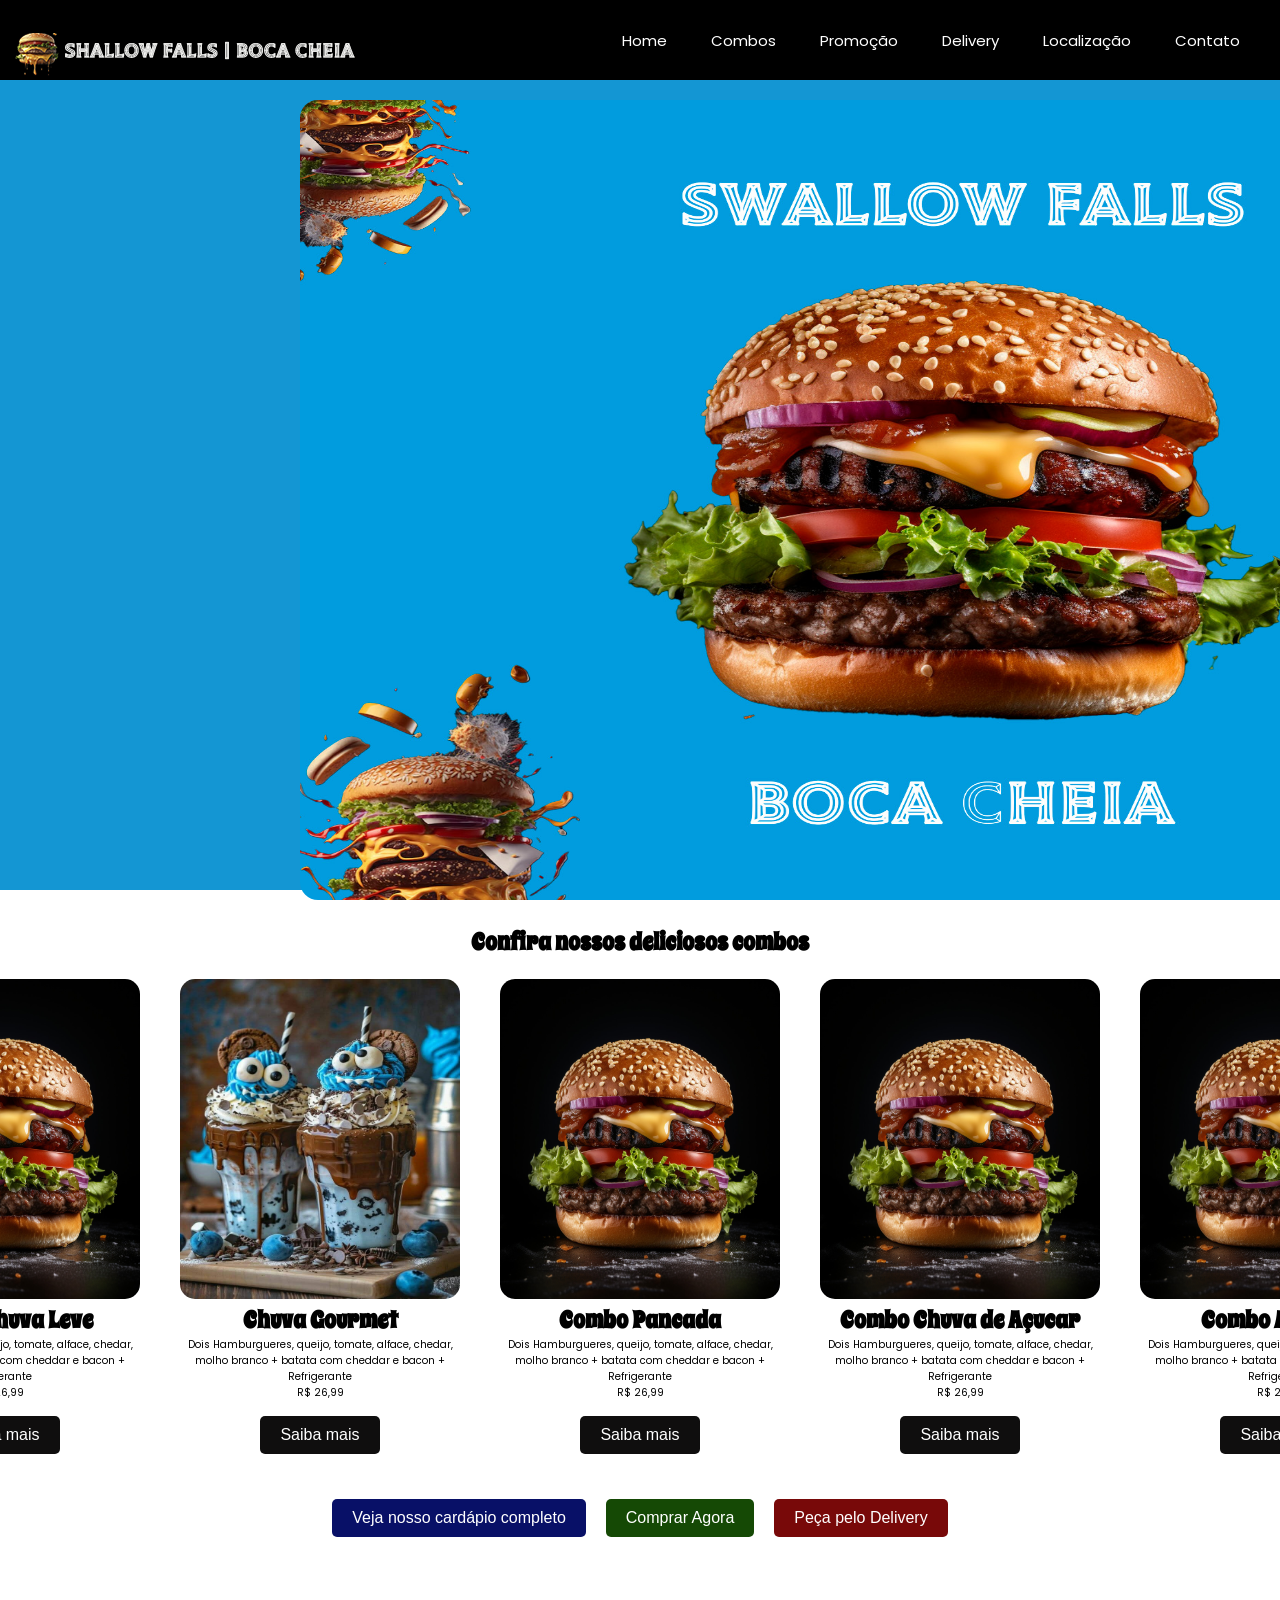
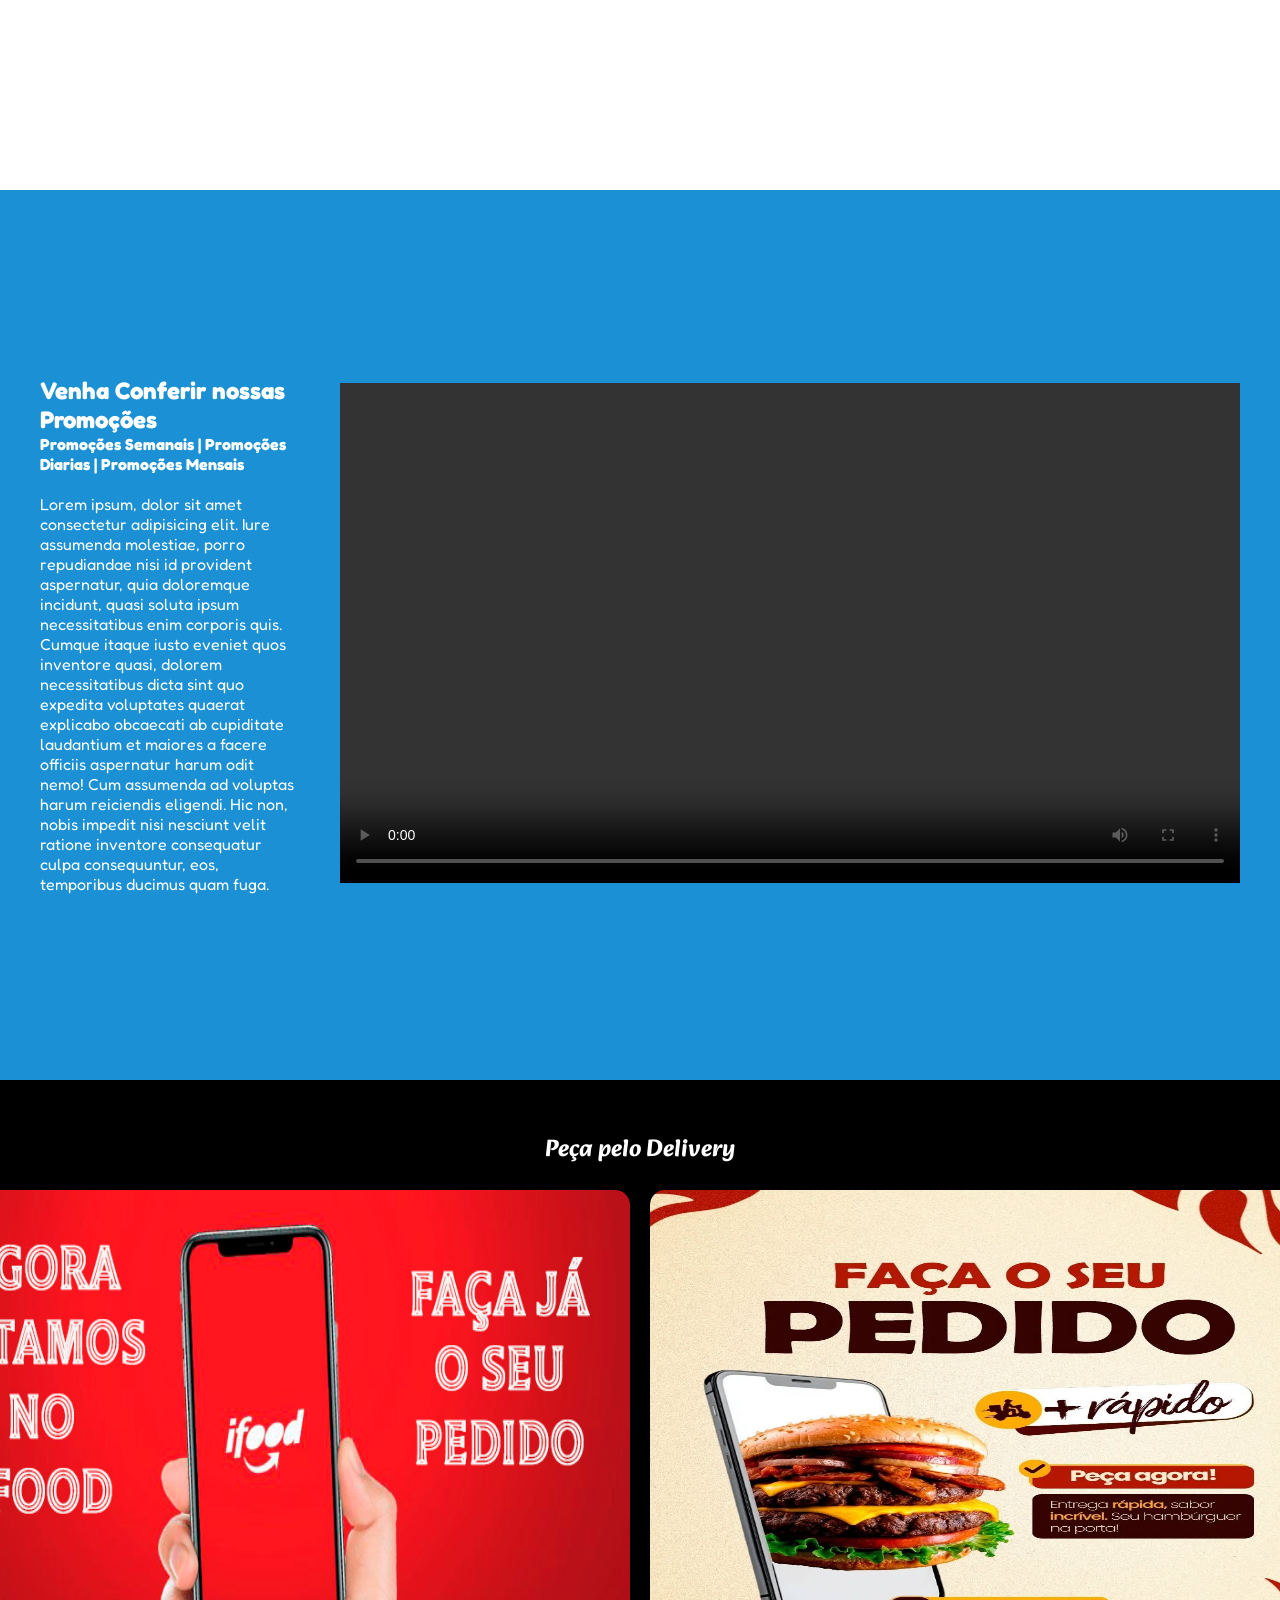
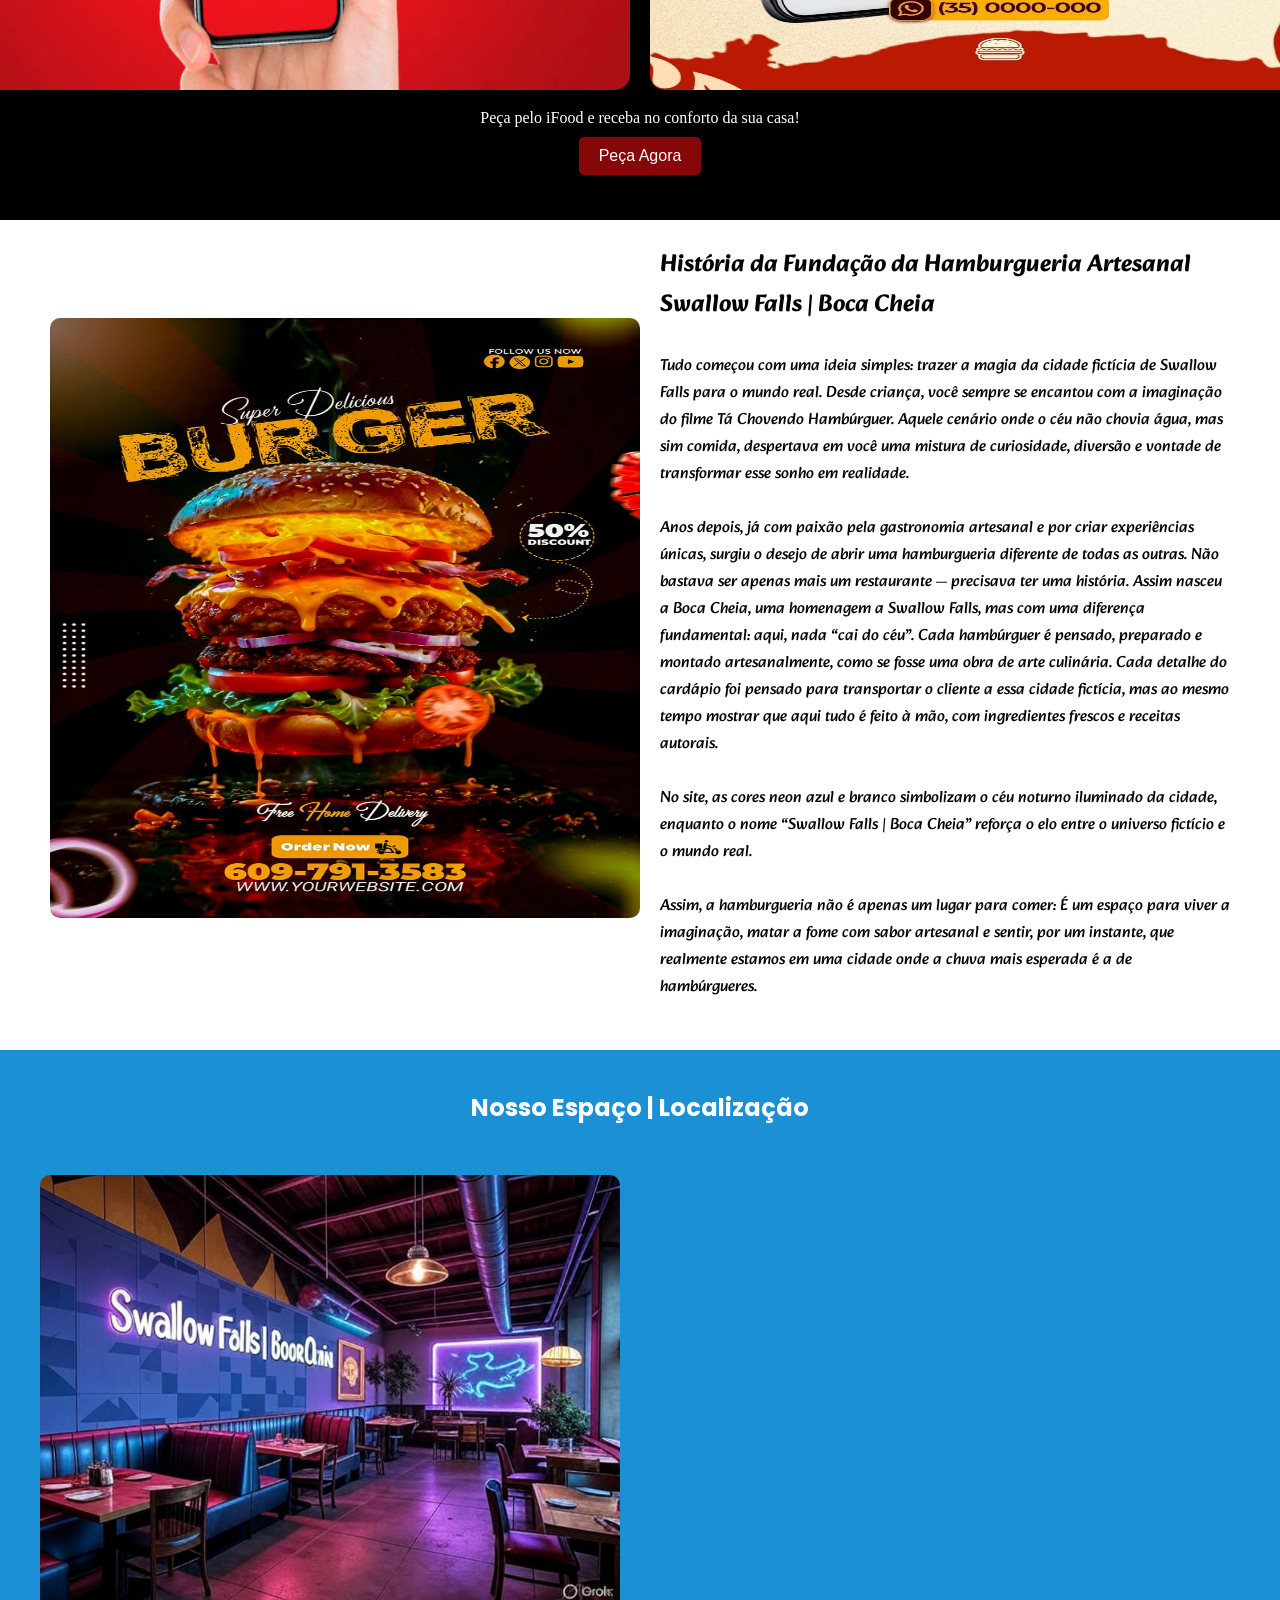
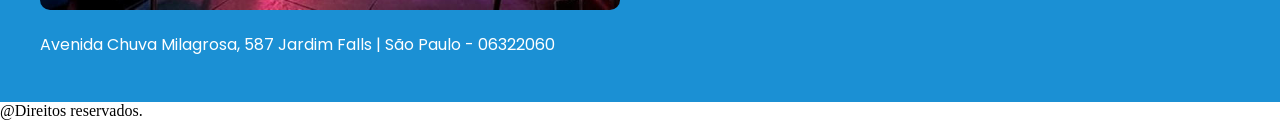
==== index.html @ 58911c65 "Swalloww Falls" ====
<!DOCTYPE html>
<html lang="en">
<head>
    <meta charset="UTF-8">
    <meta name="viewport" content="width=device-width, initial-scale=1.0">
    <link rel="stylesheet" href="style.css">
    <link rel="icon" href="/images/hamburger.png">
    <title>Swallow Falls | Boca Cheia</title>
</head>
<body>
 
<!-- ========================================================================================================= cabeçalho =============================================================================== -->
<header>
    <nav>

    <div class="logo">
        <img src="/images/logo-real.png" alt="">
    </div>

    <div class="link">
        <a href="./index.html">Home</a>
        <a href="#combos">Combos</a>
        <a href="#promocao">Promoção</a>
        <a href="#delivery">Delivery</a>
        <a href="#local">Localização</a>
        <a href="#footer">Contato</a>
    </div>
    </nav>
</header>

<!-- ========================================================================================================= Primeira sessao =============================================================================== -->

<section class="principal">

    <div class="imagem_principal">
        <img class="img_divisao" src="/images/azul02.jpg" alt="" height="">
    </div>


</section>

<!-- ========================================================================================================= Segunda sessao =============================================================================== -->

<section id="combo" class="combos">

  <h1 class="texto-combo">Confira nossos deliciosos combos</h1>

  <!-- Container geral dos cards -->
  <div class="pai_combo">

    <!-- 1 -->
    <div class="combo1">
      <!-- Imagem -->
      <div class="combo-img">
        <img src="/images/hamburguer-na-churrasqueira.jpg" alt="capitao" width="280" height="320">
      </div>
      <!-- Texto + Botão -->
      <div class="combo-content">
        <h1>Combo Chuva Leve</h1>
        <p>Dois Hamburgueres, queijo, tomate, alface, chedar, molho branco + batata com cheddar e bacon + Refrigerante</p>
        <p>R$ 26,99</p>
        <a href="" target="_blank">
          <button class="saiba-combo">Saiba mais</button>
        </a>
      </div>
    </div>

    <!-- 2 -->
    <div class="combo1">
      <div class="combo-img">
        <img src="/images/doces3.jpg" alt="capitao" width="280" height="320">
      </div>
      <div class="combo-content">
        <h1>Chuva Gourmet</h1>
       <p>Dois Hamburgueres, queijo, tomate, alface, chedar, molho branco + batata com cheddar e bacon + Refrigerante</p>
       <p>R$ 26,99</p>
        <a href="" target="_blank">
          <button class="saiba-combo">Saiba mais</button>
        </a>
      </div>
    </div>

    <!-- 3 -->
    <div class="combo1">
      <div class="combo-img">
        <img src="/images/hamburguer-na-churrasqueira.jpg" alt="capitao" width="280" height="320">
      </div>
      <div class="combo-content">
        <h1>Combo Pancada </h1>
       <p>Dois Hamburgueres, queijo, tomate, alface, chedar, molho branco + batata com cheddar e bacon + Refrigerante</p>
        <p>R$ 26,99</p>
        <a href="" target="_blank">
          <button class="saiba-combo">Saiba mais</button>
        </a>
      </div>
    </div>

    <!-- 4 -->
    <div class="combo1">
      <div class="combo-img">
        <img src="/images/hamburguer-na-churrasqueira.jpg" alt="capitao" width="280"height="320">
      </div>
      <div class="combo-content">
        <h1>Combo Chuva de Açucar</h1>
        <p>Dois Hamburgueres, queijo, tomate, alface, chedar, molho branco + batata com cheddar e bacon + Refrigerante</p>
        <p>R$ 26,99</p>
        <a href="" target="_blank">
          <button class="saiba-combo">Saiba mais</button>
        </a>
      </div>
    </div>

    <!-- 5 -->
    <div class="combo1">
      <div class="combo-img">
        <img src="/images/hamburguer-na-churrasqueira.jpg" alt="capitao" width="280" height="320">
      </div>
      <div class="combo-content">
        <h1>Combo Apolipse</h1>
        <p>Dois Hamburgueres, queijo, tomate, alface, chedar, molho branco + batata com cheddar e bacon + Refrigerante</p>
        <p>R$ 26,99</p>
        <a href="" target="_blank">
          <button class="saiba-combo">Saiba mais</button>
        </a>
      </div>
    </div>

  </div> <!-- fim pai_combo -->

<!--  Botões -->
  <div class="conjunto-botao">

  <div class="cardapio">
    <a href="" target="_blank">
      <button class="botao-cardapio" onclick="cardapioCombo()">Veja nosso cardápio completo</button>
    </a>
  </div>

  <div class="compra">
    <a href="./cadastro/cadastro.html" target="_blank">
      <button class="botao-comprar">Comprar Agora</button>
    </a>
  </div>


  <div class="delivery-combo">
    <a href="https://www.google.com/aclk?sa=L&ai=DChsSEwjLqqqEkP2PAxUNXkgAHfq5J4IYACICCAEQABoCY2U&co=1&ase=2&gclid=CjwKCAjwuePGBhBZEiwAIGCVS6wALaYda15I5mCWcuhbE1mcWqbEFwWs7P-s7XeL6pbvtcsPhEcEzhoCrt0QAvD_BwE&cid=CAASWuRoGLwbC6jbB3U4dEknDEJ0z6EiZe53PP_-zOhyM41HJxLjRJQdGI2ETDKWVytAmJKWXLVtEO0AcEQyG_F1tDwUoOYKygmkQH5gU5VdHH709RUJ_dHW2NNm0g&cce=2&category=acrcp_v1_32&sig=AOD64_0yN9yHvP9L7qgRHsiitY3x-8ecIA&q&nis=4&adurl&ved=2ahUKEwjh4KWEkP2PAxWsuZUCHb3QAZ0Q0Qx6BAgLEAE" target="_blank">
      <button class="botao-delivery-combo">Peça pelo Delivery</button>
    </a>
  </div>


</div>
</section>


<!-- ========================================================================================================= Terceira sessao =============================================================================== -->

<section id="promocao" class="promocao">
  <!-- divisao do texto -->
  <div class="texto-video">
    <h1>Venha Conferir nossas Promoções</h1>
    <h4>Promoções Semanais | Promoções Diarias | Promoções Mensais</h4>
  <br>
    <p>
      Lorem ipsum, dolor sit amet consectetur adipisicing elit. Iure assumenda molestiae,
      porro repudiandae nisi id provident aspernatur, quia doloremque incidunt, quasi soluta
      ipsum necessitatibus enim corporis quis. Cumque itaque iusto eveniet quos inventore quasi,
      dolorem necessitatibus dicta sint quo expedita voluptates quaerat explicabo obcaecati ab cupiditate
      laudantium et maiores a facere officiis aspernatur harum odit nemo! Cum assumenda ad voluptas harum
      reiciendis eligendi. Hic non, nobis impedit nisi nesciunt velit ratione inventore consequatur culpa
      consequuntur, eos, temporibus ducimus quam fuga.
    </p>
  </div>

  <!-- divisao do video -->
  <div class="promoVideo">

    <video src="videoplayback.mp4" controls width="900" height="500">

    </video>
    <!-- <iframe width="900" height="500" -->
      <!-- src="https://www.youtube.com/embed/egeE-0aMiBs?si=vazuMc9zgVDn0jTF" -->
      <!-- title="YouTube video player" frameborder="0" -->
      <!-- allow="accelerometer; autoplay; clipboard-write; encrypted-media; gyroscope; picture-in-picture; web-share" -->
      <!-- referrerpolicy="strict-origin-when-cross-origin" allowfullscreen></iframe> -->
  </div>
</section>


<!-- =========================================================================================================  qUARTA sessao =============================================================================== -->

<section id="delivery" class="delivery">
    <h1 class="deliveryh1">Peça pelo Delivery</h1>

<div class="ifood-tudo">   

<div class="ifood1">
    <img src="/images/IFOODTESTE.jpg" alt="" class="ifood-teste1">
</div>

<div class="ifood2">
  <img src="images/ifood3.jpg" alt=""  class="ifood-teste">
</div>


</div>


<div class="texto-delivery">
    <p class="texto-delivery2">Peça pelo iFood e receba no conforto da sua casa!</p>
    <a href="" target="_blank">
        <button class="botao-delivery">Peça Agora</button>
      </a>
</div>
</section>


<!-- =========================================================================================================  qUARTA sessao =============================================================================== -->
<section id="sobre" class="sobreNos">

  <div class="sobre"> 
    <div class="img-sobre">
     <img src="/images/divulgacao04.jpg" alt="espaço"> 
    </div>
<div class="texto-sobre">

  <h1>História da Fundação da Hamburgueria Artesanal Swallow Falls | Boca Cheia</h1>
  <br>
     <p>Tudo começou com uma ideia simples: trazer a magia da cidade fictícia de Swallow Falls para o mundo real.
Desde criança, você sempre se encantou com a imaginação do filme Tá Chovendo Hambúrguer. Aquele cenário onde o céu não chovia água, mas sim comida, despertava em você uma mistura de curiosidade, diversão e vontade de transformar esse sonho em realidade.
</p> <br>
<p>
Anos depois, já com paixão pela gastronomia artesanal e por criar experiências únicas, surgiu o desejo de abrir uma hamburgueria diferente de todas as outras. Não bastava ser apenas mais um restaurante — precisava ter uma história.
Assim nasceu a Boca Cheia, uma homenagem a Swallow Falls, mas com uma diferença fundamental: aqui, nada “cai do céu”. Cada hambúrguer é pensado, preparado e montado artesanalmente, como se fosse uma obra de arte culinária.
Cada detalhe do cardápio foi pensado para transportar o cliente a essa cidade fictícia, mas ao mesmo tempo mostrar que aqui tudo é feito à mão, com ingredientes frescos e receitas autorais.
</p> <br>

No site, as cores neon azul e branco simbolizam o céu noturno iluminado da cidade, enquanto o nome “Swallow Falls | Boca Cheia” reforça o elo entre o universo fictício e o mundo real.
<p> <br>
Assim, a hamburgueria não é apenas um lugar para comer:
É um espaço para viver a imaginação, matar a fome com sabor artesanal e sentir, por um instante, que realmente estamos em uma cidade onde a chuva mais esperada é a de hambúrgueres.
</p>

</div>

</div>    
</section>
<!-- ========================================================================================================= Quinta sessao =============================================================================== -->
<section id="local" class="localizacao">

  <h1>Nosso Espaço | Localização</h1>

  <div class="pai-local">
    <!-- espaço -->
    <div class="espaco">
      <h3></h3>
      <img src="/images/local4.jpg" alt="espaço">
      <legend>Avenida Chuva Milagrosa, 587 Jardim Falls | São Paulo - 06322060</legend>
    </div>

    <!-- mapa -->
    <div class="mapa">
      <iframe src="https://www.google.com/maps/embed?pb=!1m18!1m12!1m3!1d3658.147846383267!2d-46.83404002378934!3d-23.527184260339187!2m3!1f0!2f0!3f0!3m2!1i1024!2i768!4f13.1!3m3!1m2!1s0x94cf01dbb7f6735f%3A0x36f53dd686dd8035!2sAv.%20Delfino%20Cerqueira%2C%20437%20-%20Centro%2C%20Carapicu%C3%ADba%20-%20SP%2C%2006322-060!5e0!3m2!1spt-BR!2sbr!4v1759001415291!5m2!1spt-BR!2sbr"
        width="600" height="500" style="border:0;" allowfullscreen="" loading="lazy"
        referrerpolicy="no-referrer-when-downgrade"></iframe>
    </div>
  </div>

</section>

<footer>
    <p>@Direitos reservados.</p>
</footer>



<script>
  function cardapioCombo(){
    alert("Nosso cardápio completo estará disponível em breve! Fique atento às atualizações.");
  }
</script>
</body>
</html>
---- style.css ----
@import url('https://fonts.googleapis.com/css2?family=Poppins:ital,wght@0,100;0,200;0,300;0,400;0,500;0,600;0,700;0,800;0,900;1,100;1,200;1,300;1,400;1,500;1,600;1,700;1,800;1,900&display=swap');
@import url('https://fonts.googleapis.com/css2?family=Bungee+Spice&display=swap');
@import url('https://fonts.googleapis.com/css2?family=Spicy+Rice&display=swap');
@import url('https://fonts.googleapis.com/css2?family=Fredoka:wght@300..700&display=swap');
@import url('https://fonts.googleapis.com/css2?family=Alkatra:wght@400..700&display=swap');



*{
    margin: 0;
    padding: 0;
}

header{
    background-color: black;
      font-family: "Poppins", sans-serif;
}

nav{
background-color: #000000;
height: 80px;
display: flex;
justify-content: space-between;
/* padding: 0 10px; */
 align-items: center;
}

nav a{
color: white;
font-size: 15px;
text-decoration: none;
margin-right: 40px;
}

.logo{
  display: flex;
  align-items: center; /* centraliza a imagem verticalmente */
  margin-top: 20px;
  margin-left: 10px;
    
}
.principal{
    display: flex;
    height: 90vh;
    background-color: rgb(20, 150, 211);
}

.imagem_principal{

    justify-content: center;
    align-items: center;
    margin-left: 300px;
    margin-top: 20px;
    margin-bottom: 5px;
   
}
.img_divisao{
   height: 800px;
   border-radius: 18px;
   width: 1300px;
}

/* <!-- ========================================================================================================= Segunda sessao =============================================================================== --> */

.combos{
    height: 100vh;
    background-color: white;
}

.pai_combo{
    display: flex;
    text-align: center;
    justify-content: center;
    height: 300px;
      /* font-family: "Bungee Spice", sans-serif; */

    color: rgb(0, 0, 0);
}

.combos h1{
    font-family: "Spicy Rice", serif;
}

.combos p{
  font-family: 'Poppins', sans-serif;
  font-size: 10px;
}
.combo1{
margin: 20px;

}

.texto-combo{
    text-align: center;
    padding-top: 35px;
}

.conjunto-botao{
    display: flex;
    justify-content: center;
    align-items: center;
    gap: 20px;
    margin-top: 18%;
    padding-bottom: 20px;
}

.botao-comprar{
background-color: rgb(21, 73, 5);
margin-top: 10px;
color: white;
padding: 10px 20px;
border: none;
border-radius: 5px;
cursor: pointer;
font-size: 16px;
text-decoration: none; 
}

.botao-cardapio{
background-color: rgb(8, 16, 103);
margin-top: 10px;
color: white;
padding: 10px 20px;
border: none;
border-radius: 5px;
cursor: pointer;
font-size: 16px;
text-decoration: none;   
}

.botao-delivery-combo{
background-color: rgb(120, 9, 9);
margin-top: 10px;
color: white;
padding: 10px 20px;
border: none;
border-radius: 5px;
cursor: pointer;
font-size: 16px;
text-decoration: none; 
}

.combos img{
    border-radius: 15px;
}

.saiba-combo{
background-color: rgb(15, 14, 14);
margin-top: 15px;
color: white;
padding: 10px 20px;
border: none;
border-radius: 5px;
cursor: pointer;
font-size: 16px;
text-decoration: none; 
}
/* <!-- ========================================================================================================= Segunda sessao =============================================================================== --> */

.promocao {
  height: 90vh;
  background-color: rgb(27, 144, 212);
  display: flex;
  justify-content: space-between; /* espaço entre texto e vídeo */
  align-items: center;            /* centraliza verticalmente */
  padding: 40px;                  /* espaço interno */
  gap: 40px;   
  font-family: "Fredoka", sans-serif;
                  /* distância entre colunas */
}

.texto-video {
  width: 50%; /* ocupa metade da tela */
  color: white;
}

.promoVideo iframe {
  max-width: 100%;   /* deixa o vídeo responsivo */

  border-radius: 8px;
}

/* <!-- ========================================================================================================= Segunda sessao =============================================================================== --> */
.delivery{
    padding-top: 50px;
    background-color: rgb(0, 0, 0);
    height: 100%;
    padding-bottom: 30px;
    color: white;
   }

.deliveryh1{
  text-align: center;
  padding-bottom: 20px;
      font-family: "Alkatra", system-ui;

}
.ifood-teste{
    border-radius: 15px;
    height: 500px;
    width: 700px;
}

.ifood-teste1{
    border-radius: 15px;
    height: 500px;
    width: 700px;
}
.ifood-tudo{
    justify-content: center;
    align-items: center;
    display: flex;
    gap: 20px;

}

.ifood2{
  justify-content: end;
}

.texto-delivery{
  text-align: center;
  padding-top: 15px;
  padding-bottom: 15px;
  color: rgb(255, 255, 255);
}

.botao-delivery{
    background-color: rgb(134, 7, 7);
    margin-top: 10px;
    color: white;
    padding: 10px 20px;
    border: none;
    border-radius: 5px;
    cursor: pointer;
    font-size: 16px;
    text-decoration: none; /* Remove o sublinhado do link */
}

.botao-delivery:hover {
    background-color: rgb(187, 8, 8);
    border: 2px solid black;
    font-size: 20px;
    transition: 0.8s;
}
/* <!-- ========================================================================================================= Segunda sessao =============================================================================== --> */

.localizacao {
  background-color: rgb(27, 144, 212);
  padding: 40px;
  color: white;
  font-family: 'Poppins';
}

.localizacao h1 {
  text-align: center;
  margin-bottom: 30px;
}

.pai-local {
  display: flex;
  justify-content: space-between; /* espaço entre espaço e mapa */
  align-items: center;            /* centraliza verticalmente */
  gap: 40px;                      /* distância entre colunas */
}

.espaco {
  flex: 1; /* ocupa metade do espaço */
}

.espaco img {
  max-width: 100%;
  border-radius: 10px;
  margin: 15px 0;
}

.mapa {
  flex: 1; /* ocupa metade do espaço */
}

.mapa iframe {
  width: 100%;       /* deixa responsivo */
  min-height: 350px; /* altura mínima */
  border-radius: 8px;
}

/* <!-- ========================================================================================================= sobre nos sessao =========================================================================== --> */

.sobre{
    background-color: #ffffff;
    color: rgb(3, 3, 3);
    display: flex;
    align-items: center;
    gap: 20px;
    justify-content: space-between;

}

.sobre img{
    width: 590px;
    height: 600px;
    border-radius: 10px;
    margin-left: 50px;
}

.texto-sobre{
  justify-content: end;
    width: 50%;
    margin-right: 50px;
} 

.sobreNos{
    height: 100%;
  background-color: #ffffff;
  color: rgb(0, 0, 0);
  padding-bottom: 50px;
  font-family: "Alkatra", system-ui;
  padding-top: 25px;

}

.sobreh1{
  text-align: center;
  padding-top: 20px;
  padding-bottom: 20px;
}
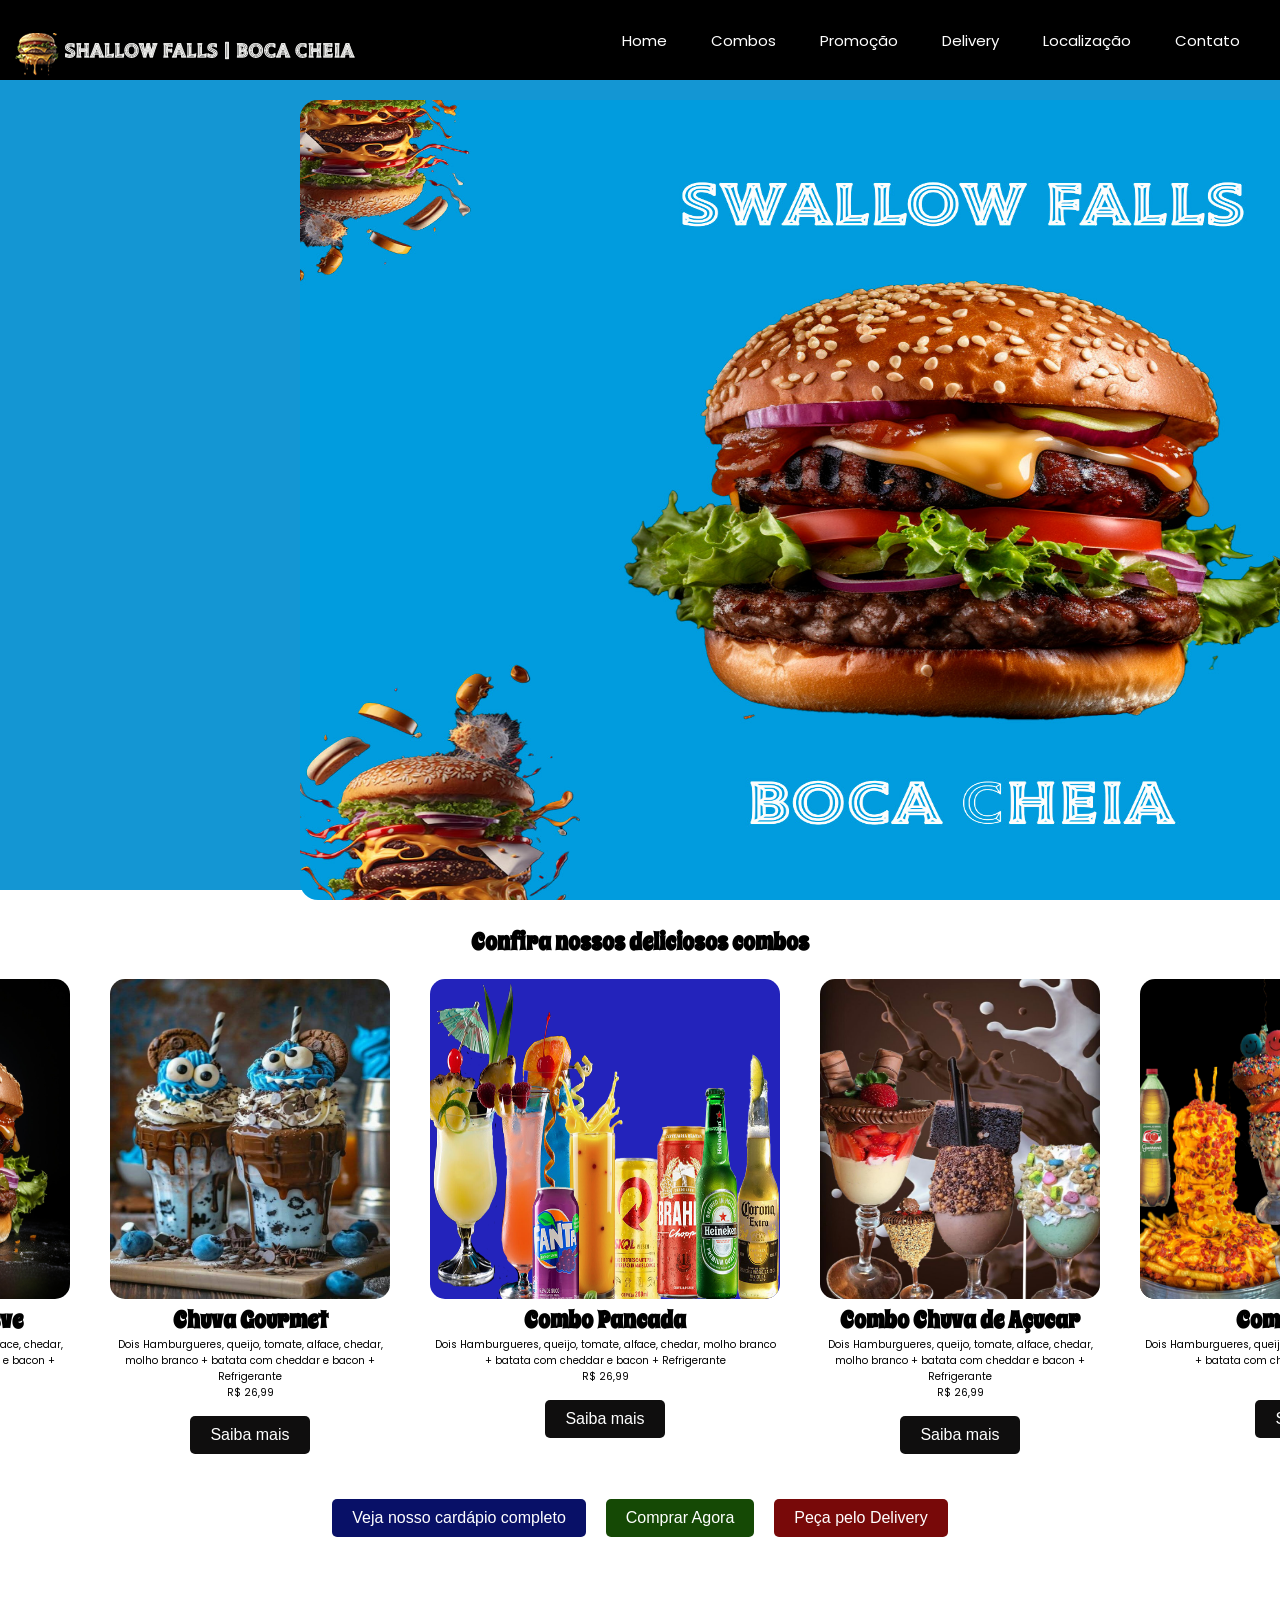
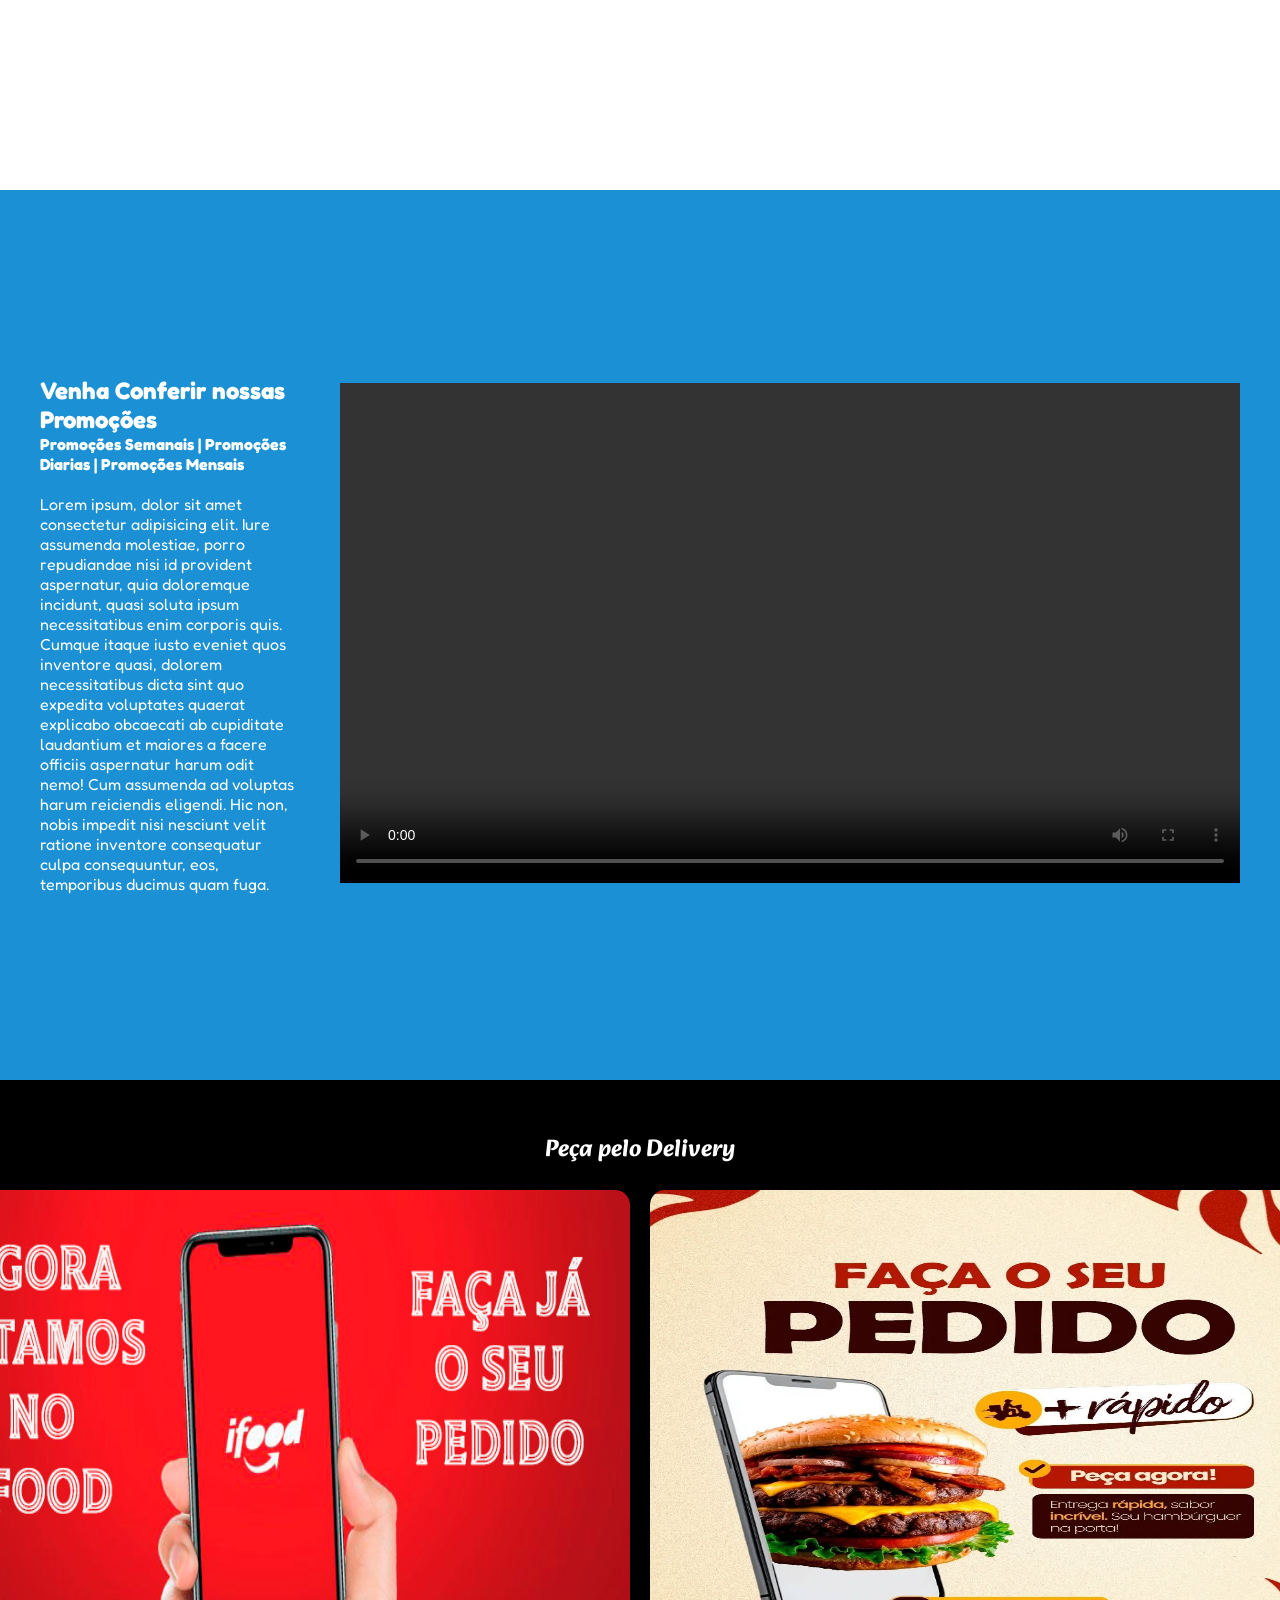
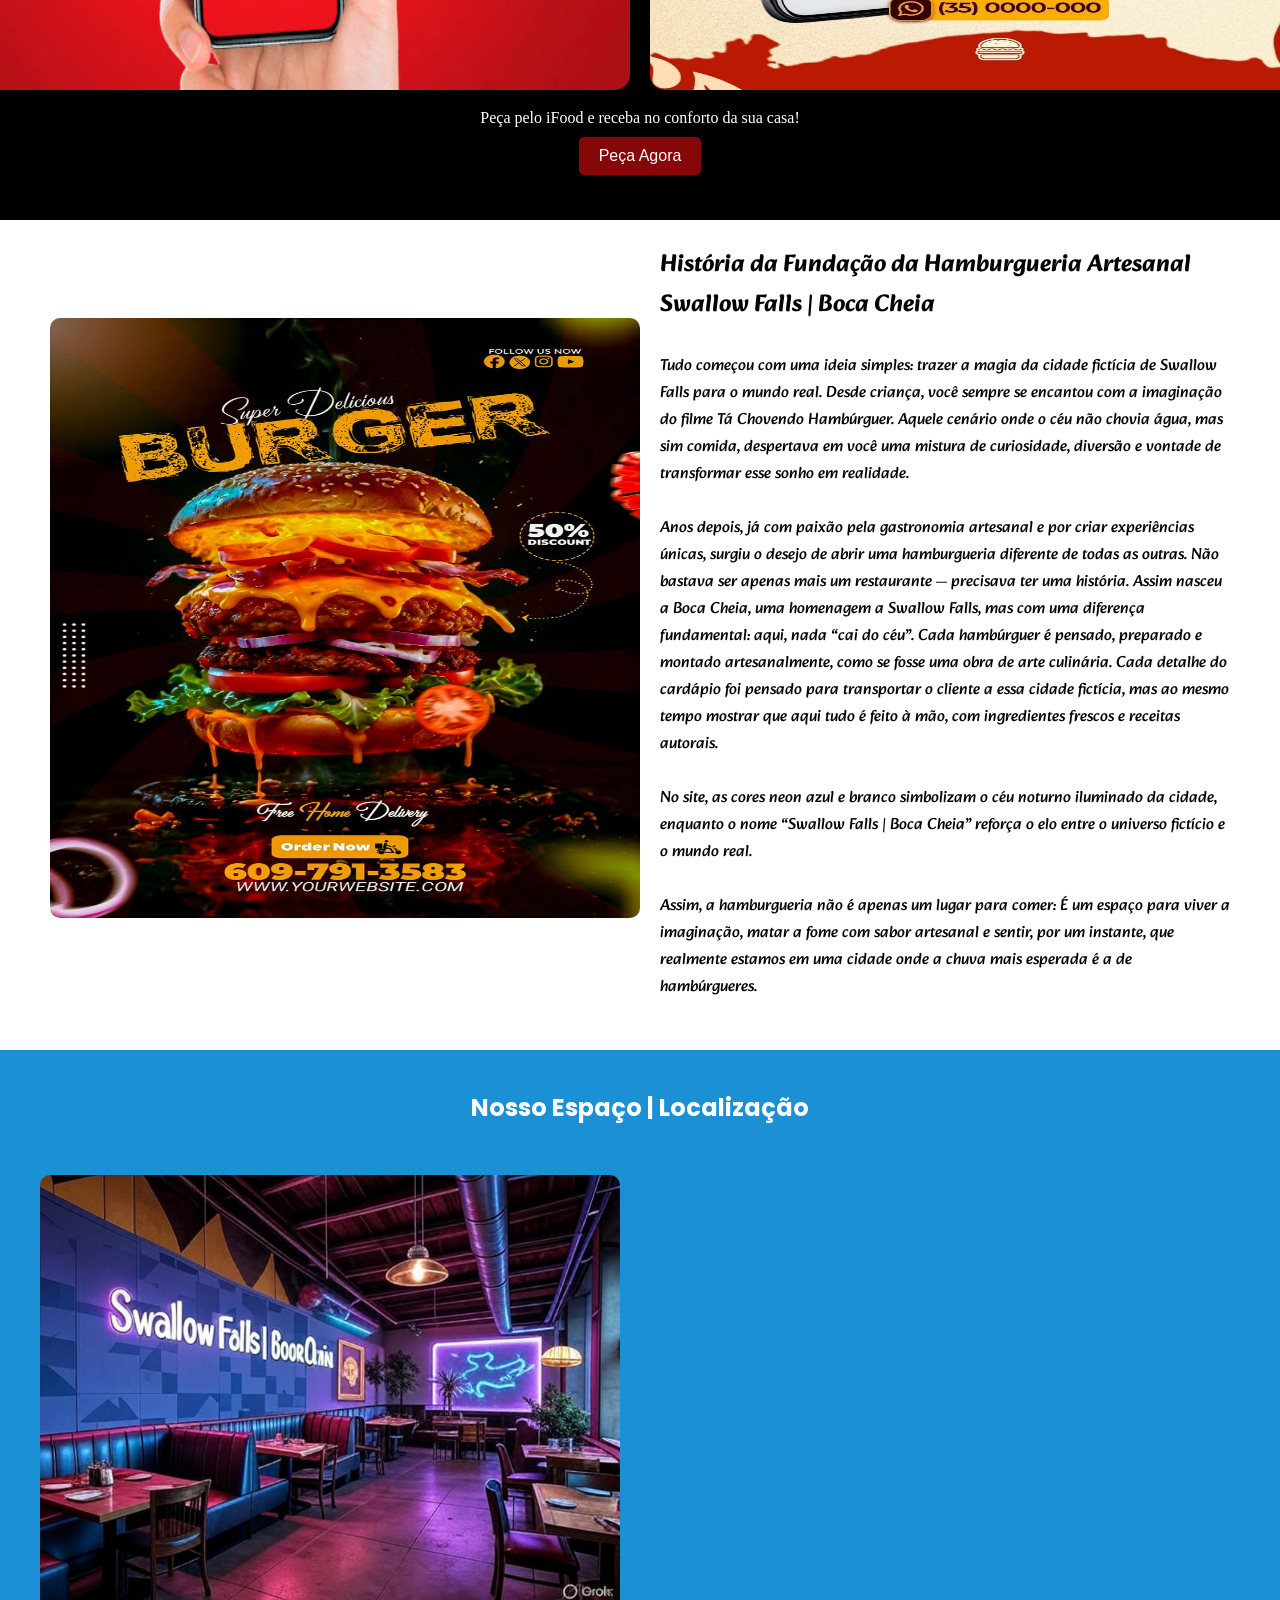
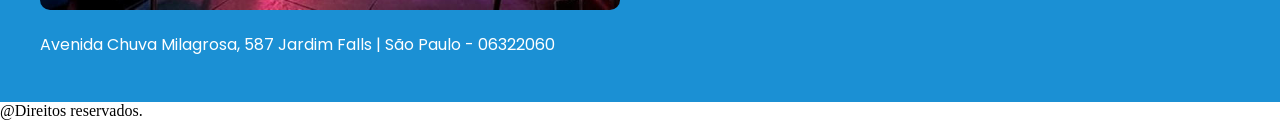
==== commit 50c5f6bd: "Atualização Hamburguer" ====
--- a/index.html
+++ b/index.html
@@ -83,7 +83,7 @@
     <!-- 3 -->
     <div class="combo1">
       <div class="combo-img">
-        <img src="/images/hamburguer-na-churrasqueira.jpg" alt="capitao" width="280" height="320">
+        <img src="/images/combo-bebidas.png" alt="capitao" width="280" height="320" class="bebidas">
       </div>
       <div class="combo-content">
         <h1>Combo Pancada </h1>
@@ -98,7 +98,7 @@
     <!-- 4 -->
     <div class="combo1">
       <div class="combo-img">
-        <img src="/images/hamburguer-na-churrasqueira.jpg" alt="capitao" width="280"height="320">
+        <img src="/images/sobremesacombo22.png" alt="capitao" width="280"height="320">
       </div>
       <div class="combo-content">
         <h1>Combo Chuva de Açucar</h1>
@@ -113,7 +113,7 @@
     <!-- 5 -->
     <div class="combo1">
       <div class="combo-img">
-        <img src="/images/hamburguer-na-churrasqueira.jpg" alt="capitao" width="280" height="320">
+        <img src="/images/combo-apocalipse.png" alt="capitao" width="280" height="320 " class="combo-a">
       </div>
       <div class="combo-content">
         <h1>Combo Apolipse</h1>
@@ -144,7 +144,7 @@
 
 
   <div class="delivery-combo">
-    <a href="https://www.google.com/aclk?sa=L&ai=DChsSEwjLqqqEkP2PAxUNXkgAHfq5J4IYACICCAEQABoCY2U&co=1&ase=2&gclid=CjwKCAjwuePGBhBZEiwAIGCVS6wALaYda15I5mCWcuhbE1mcWqbEFwWs7P-s7XeL6pbvtcsPhEcEzhoCrt0QAvD_BwE&cid=CAASWuRoGLwbC6jbB3U4dEknDEJ0z6EiZe53PP_-zOhyM41HJxLjRJQdGI2ETDKWVytAmJKWXLVtEO0AcEQyG_F1tDwUoOYKygmkQH5gU5VdHH709RUJ_dHW2NNm0g&cce=2&category=acrcp_v1_32&sig=AOD64_0yN9yHvP9L7qgRHsiitY3x-8ecIA&q&nis=4&adurl&ved=2ahUKEwjh4KWEkP2PAxWsuZUCHb3QAZ0Q0Qx6BAgLEAE" target="_blank">
+    <a href="https://www.ifood.com.br/delivery/sao-paulo-sp/o-burguer---moema-planalto-paulista/5fcc1bde-558b-48b5-8c04-821323faef36" target="_blank">
       <button class="botao-delivery-combo">Peça pelo Delivery</button>
     </a>
   </div>
@@ -274,7 +274,7 @@
 </footer>
 
 
-
+<!-- botão de aviso para o cardapio -->
 <script>
   function cardapioCombo(){
     alert("Nosso cardápio completo estará disponível em breve! Fique atento às atualizações.");
--- a/style.css
+++ b/style.css
@@ -87,6 +87,17 @@
 }
 .combo1{
 margin: 20px;
+
+}
+
+.combo-a{
+  background-color: #000000;
+  width: 350px;
+}
+
+.bebidas{
+  background-color: rgb(35, 35, 187);
+  width: 350px;
 
 }
 
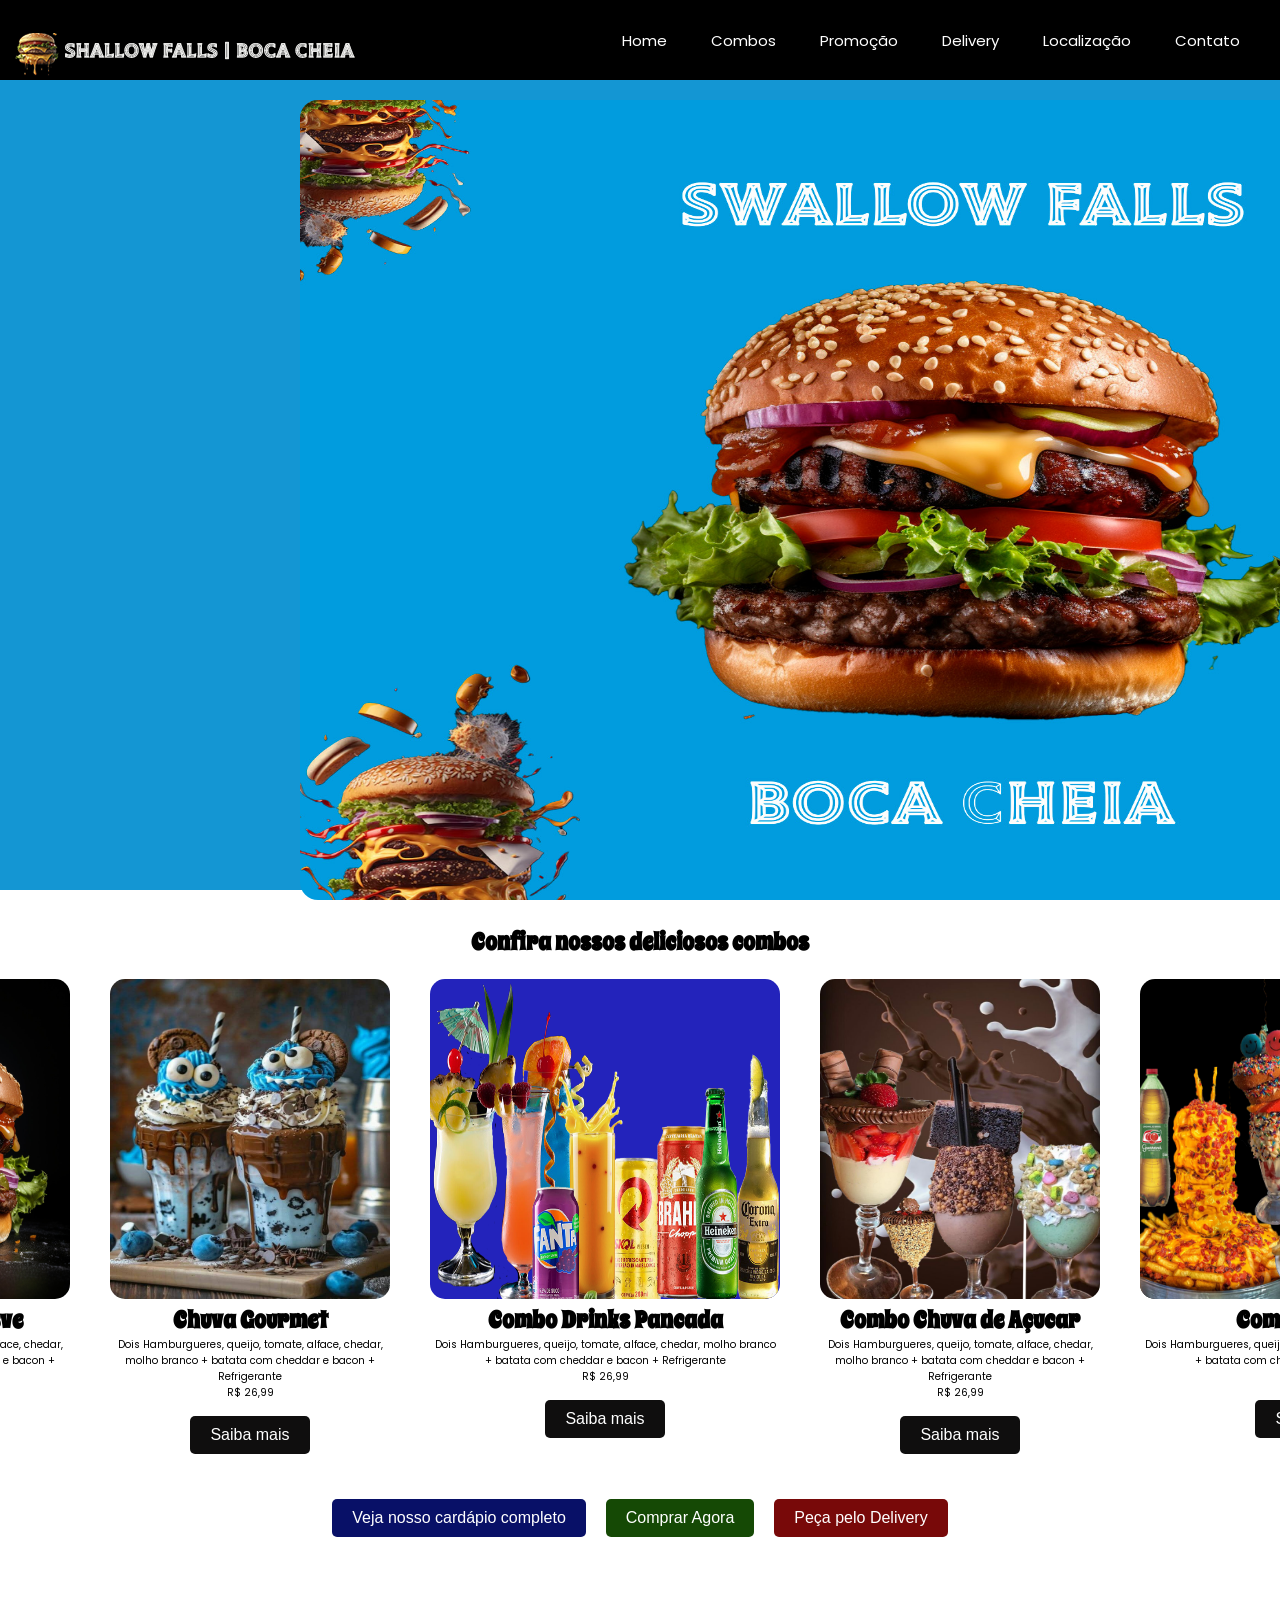
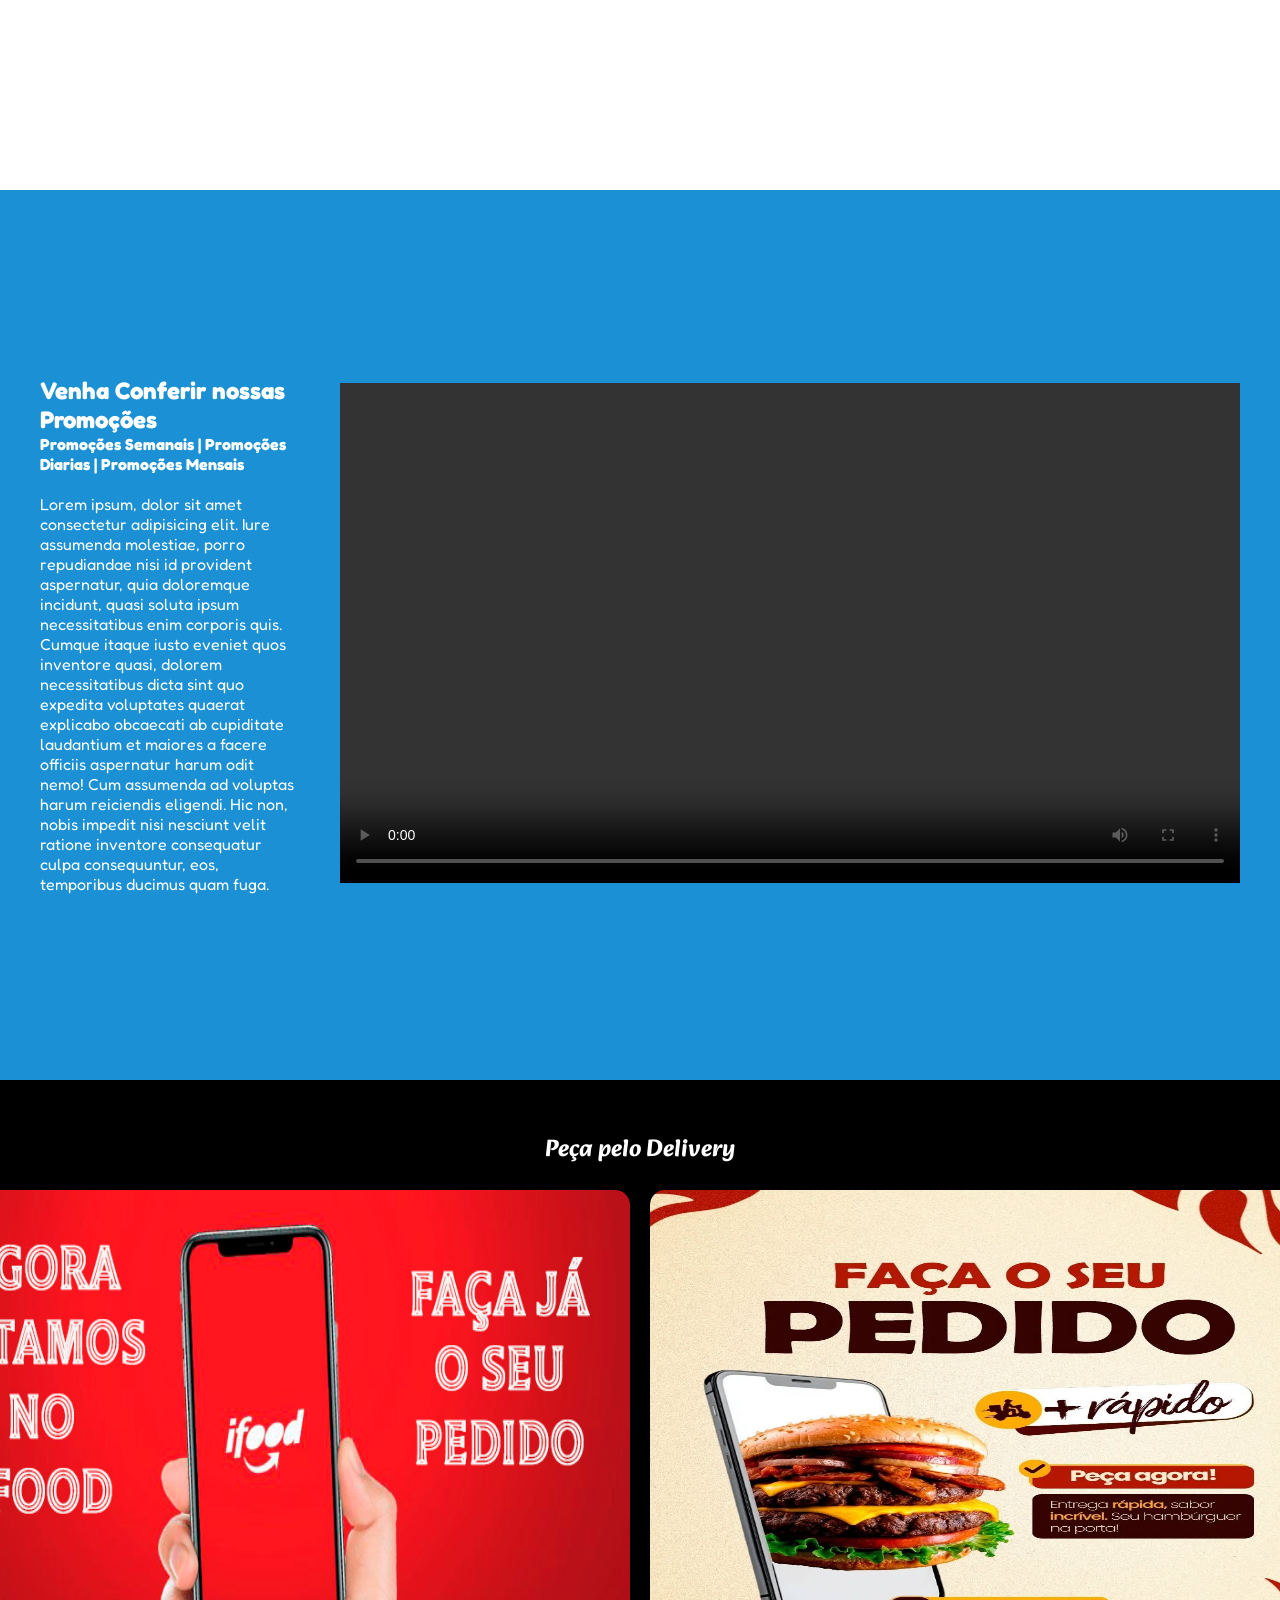
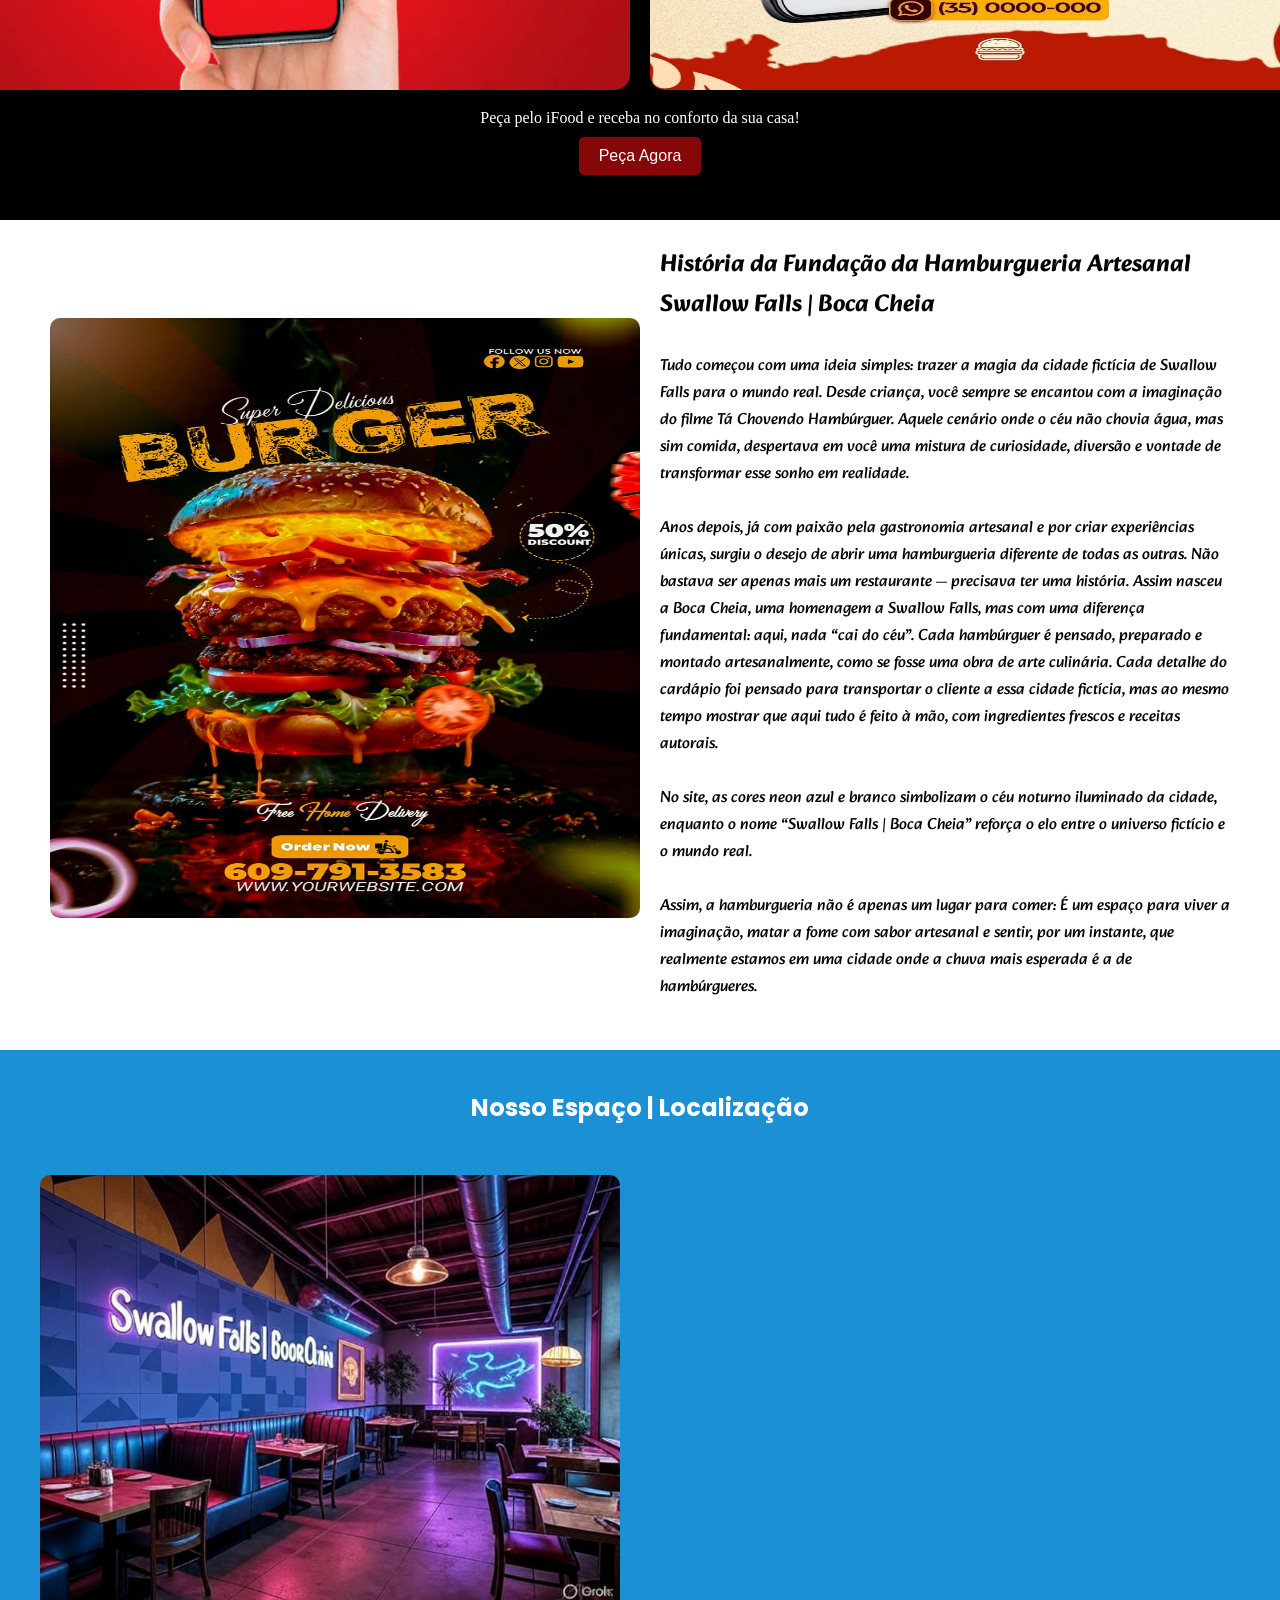
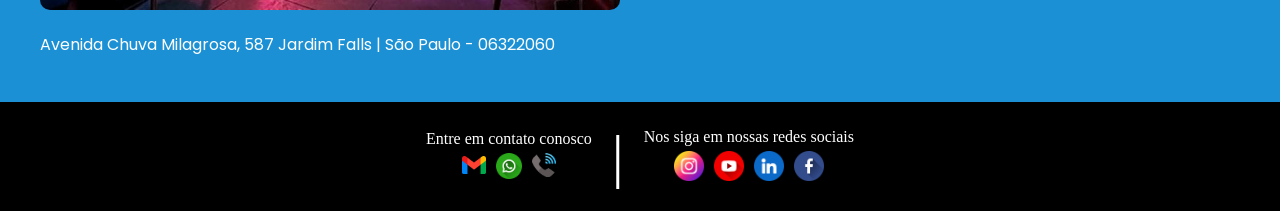
==== commit a26d841d: "for desktop big" ====
--- a/index.html
+++ b/index.html
@@ -86,7 +86,7 @@
         <img src="/images/combo-bebidas.png" alt="capitao" width="280" height="320" class="bebidas">
       </div>
       <div class="combo-content">
-        <h1>Combo Pancada </h1>
+        <h1>Combo Drinks Pancada </h1>
        <p>Dois Hamburgueres, queijo, tomate, alface, chedar, molho branco + batata com cheddar e bacon + Refrigerante</p>
         <p>R$ 26,99</p>
         <a href="" target="_blank">
@@ -209,7 +209,7 @@
 
 <div class="texto-delivery">
     <p class="texto-delivery2">Peça pelo iFood e receba no conforto da sua casa!</p>
-    <a href="" target="_blank">
+    <a href="https://rapburguer.accon.app/menu" target="_blank">
         <button class="botao-delivery">Peça Agora</button>
       </a>
 </div>
@@ -269,8 +269,29 @@
 
 </section>
 
+<!-- ========================================================================================================= rodape =============================================================================== -->
+
 <footer>
-    <p>@Direitos reservados.</p>
+  <div class="contatos">
+    <p>Entre em contato conosco</p>
+    <div class="icones-contato">
+      <a href="#"><img src="./gmail.png" alt="email" height="24"></a>
+      <a href="https://web.whatsapp.com/"><img src="./whatsapp.png" alt="whatsapp" height="26"></a>
+      <a href="#"><img src="./phone-call.png" alt="github" height="24"></a>
+    </div>
+  </div>
+
+  <p class="divisao">|</p>
+
+  <div class="redes">
+    <p>Nos siga em nossas redes sociais</p>
+    <div class="icones-redes">
+      <a href="https://www.instagram.com/e_nicollyy/"><img src="./instagram1.png" alt="" height="30"></a>
+      <a href="https://web.whatsapp.com/"><img src="./youtube.png" alt="" height="30"></a>
+      <a href="#"><img src="./linkedin.png" alt="" height="30"></a>
+      <a href="https://www.facebook.com/?locale=pt_BR"><img src="./facebook1.png" alt="" height="30"></a>
+    </div>
+  </div>
 </footer>
 
 
--- a/style.css
+++ b/style.css
@@ -87,9 +87,12 @@
 }
 .combo1{
 margin: 20px;
-
-}
-
+}
+
+.combo1:hover {
+    transform: translateY(-10px);
+    transition: 0.8s;
+}
 .combo-a{
   background-color: #000000;
   width: 350px;
@@ -334,4 +337,37 @@
   text-align: center;
   padding-top: 20px;
   padding-bottom: 20px;
-}+}
+
+/* ================================================== footer ============================================= */
+
+footer {
+  display: flex;
+  justify-content: center; /* centraliza os grupos */
+  align-items: center;
+  padding: 20px;
+  background-color: #000000;
+  color: white;
+  gap: 20px; /* espaçamento entre contatos | divisoria | redes */
+
+}
+
+.contatos, .redes {
+  display: flex;
+  flex-direction: column;
+  align-items: center;
+}
+
+.icones-contato, .icones-redes {
+  display: flex;
+  gap: 10px; /* espaço entre os ícones */
+  margin-top: 5px; 
+}
+
+.divisao {
+  font-size: 60px;
+  align-self: stretch; /* a barra ocupa altura do footer */
+  display: flex;
+  align-items: center;
+  color: white;
+}
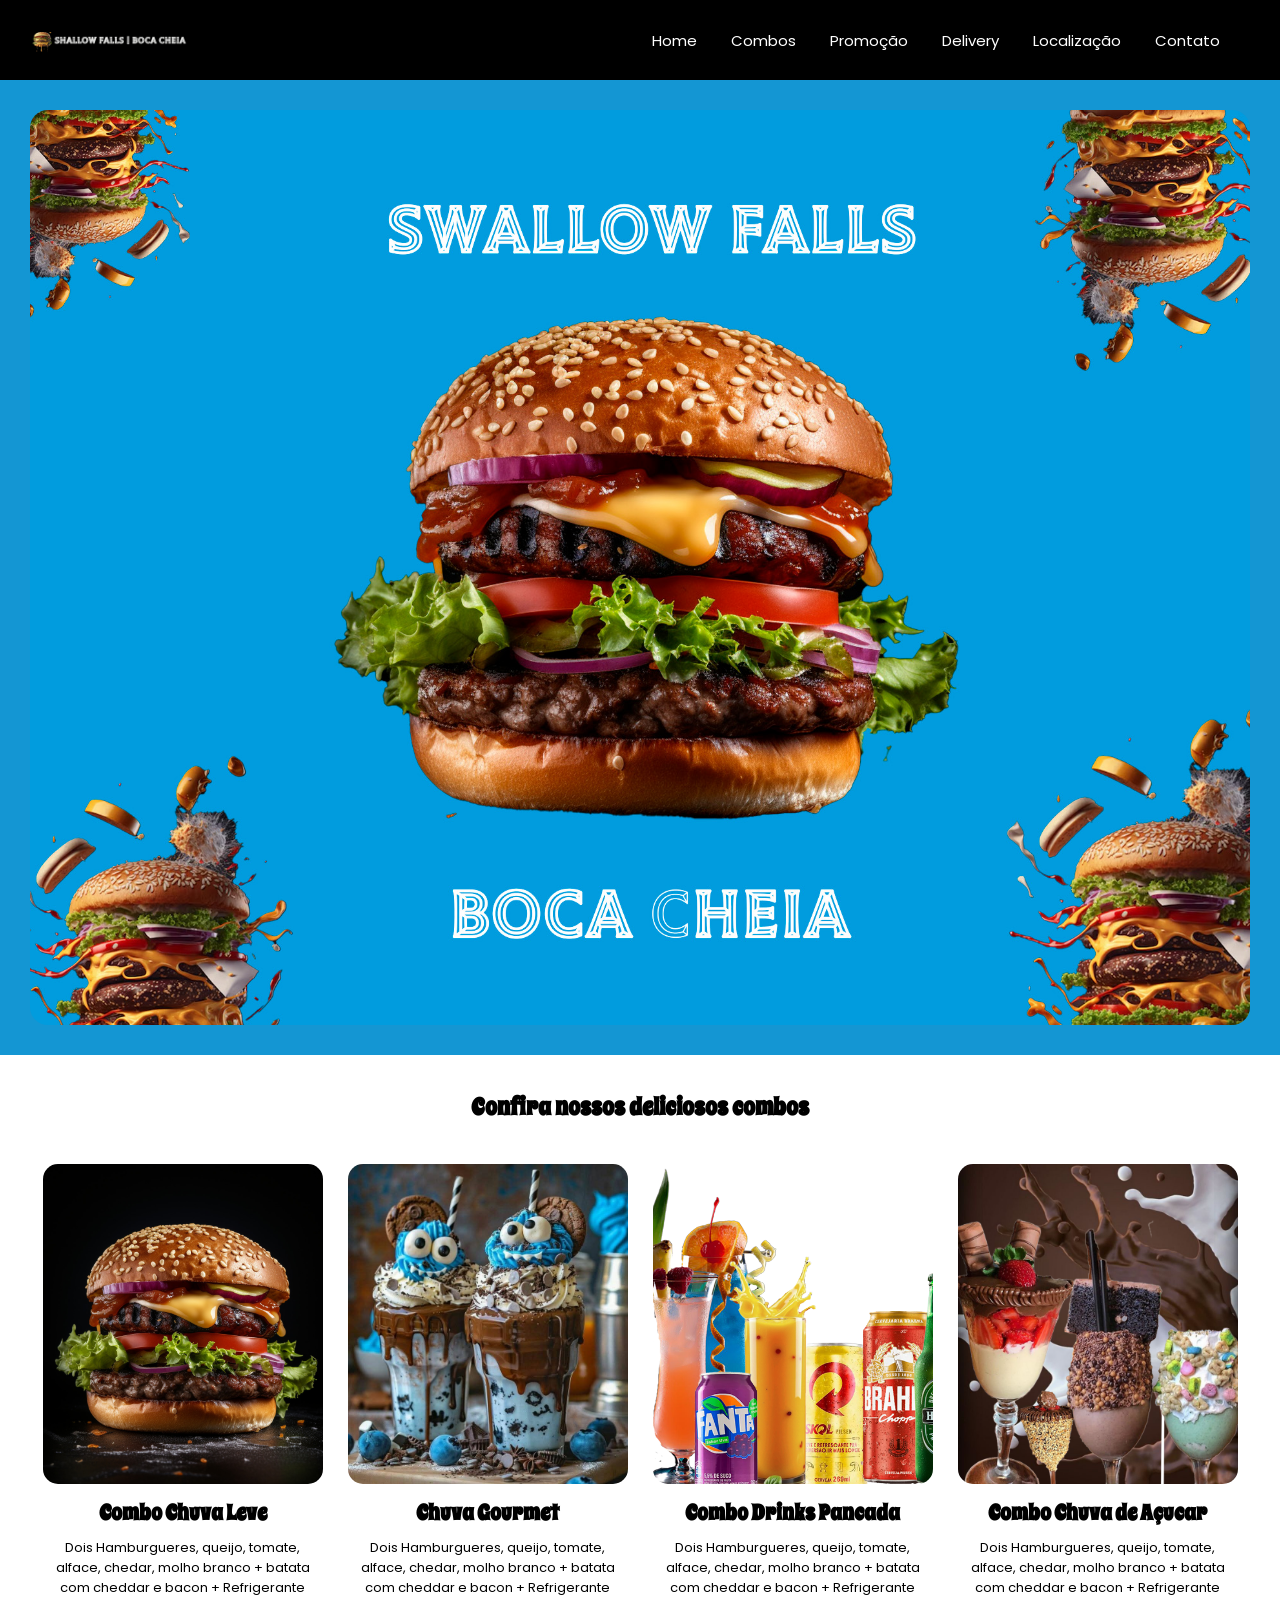
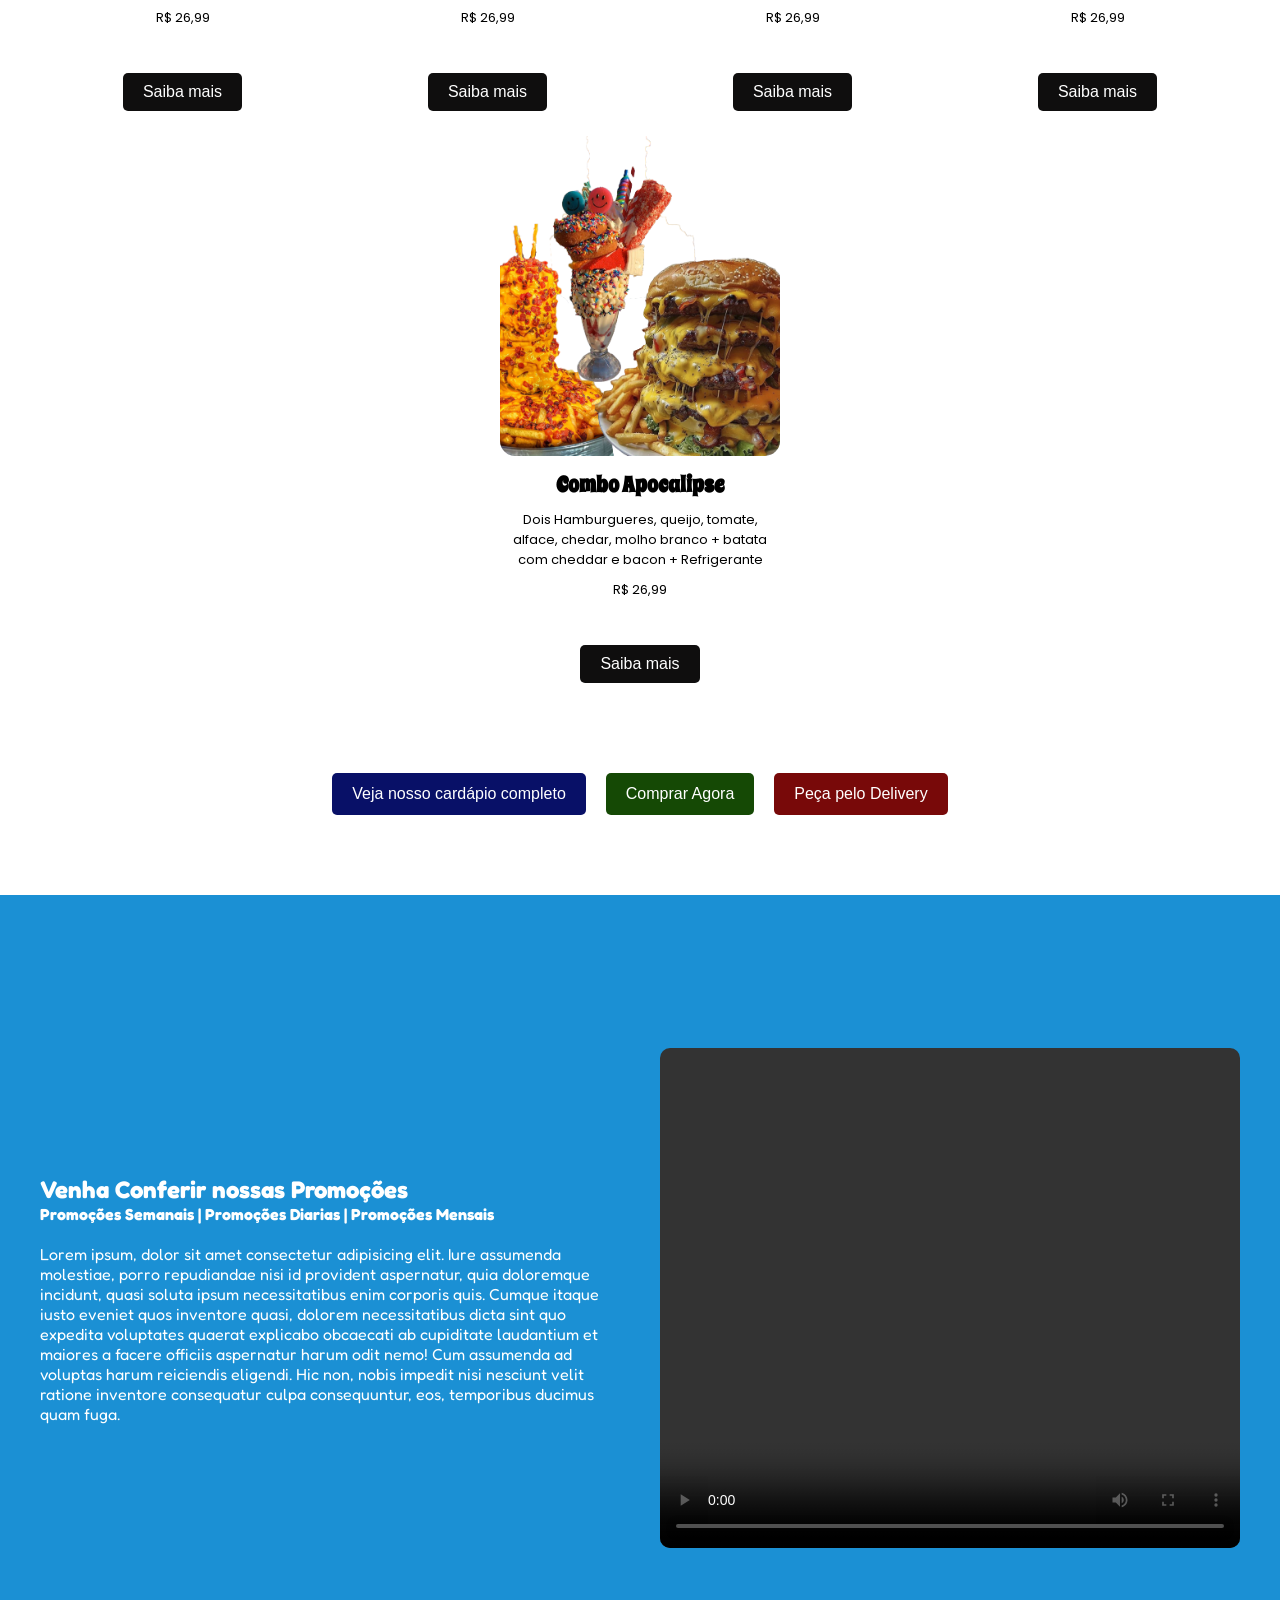
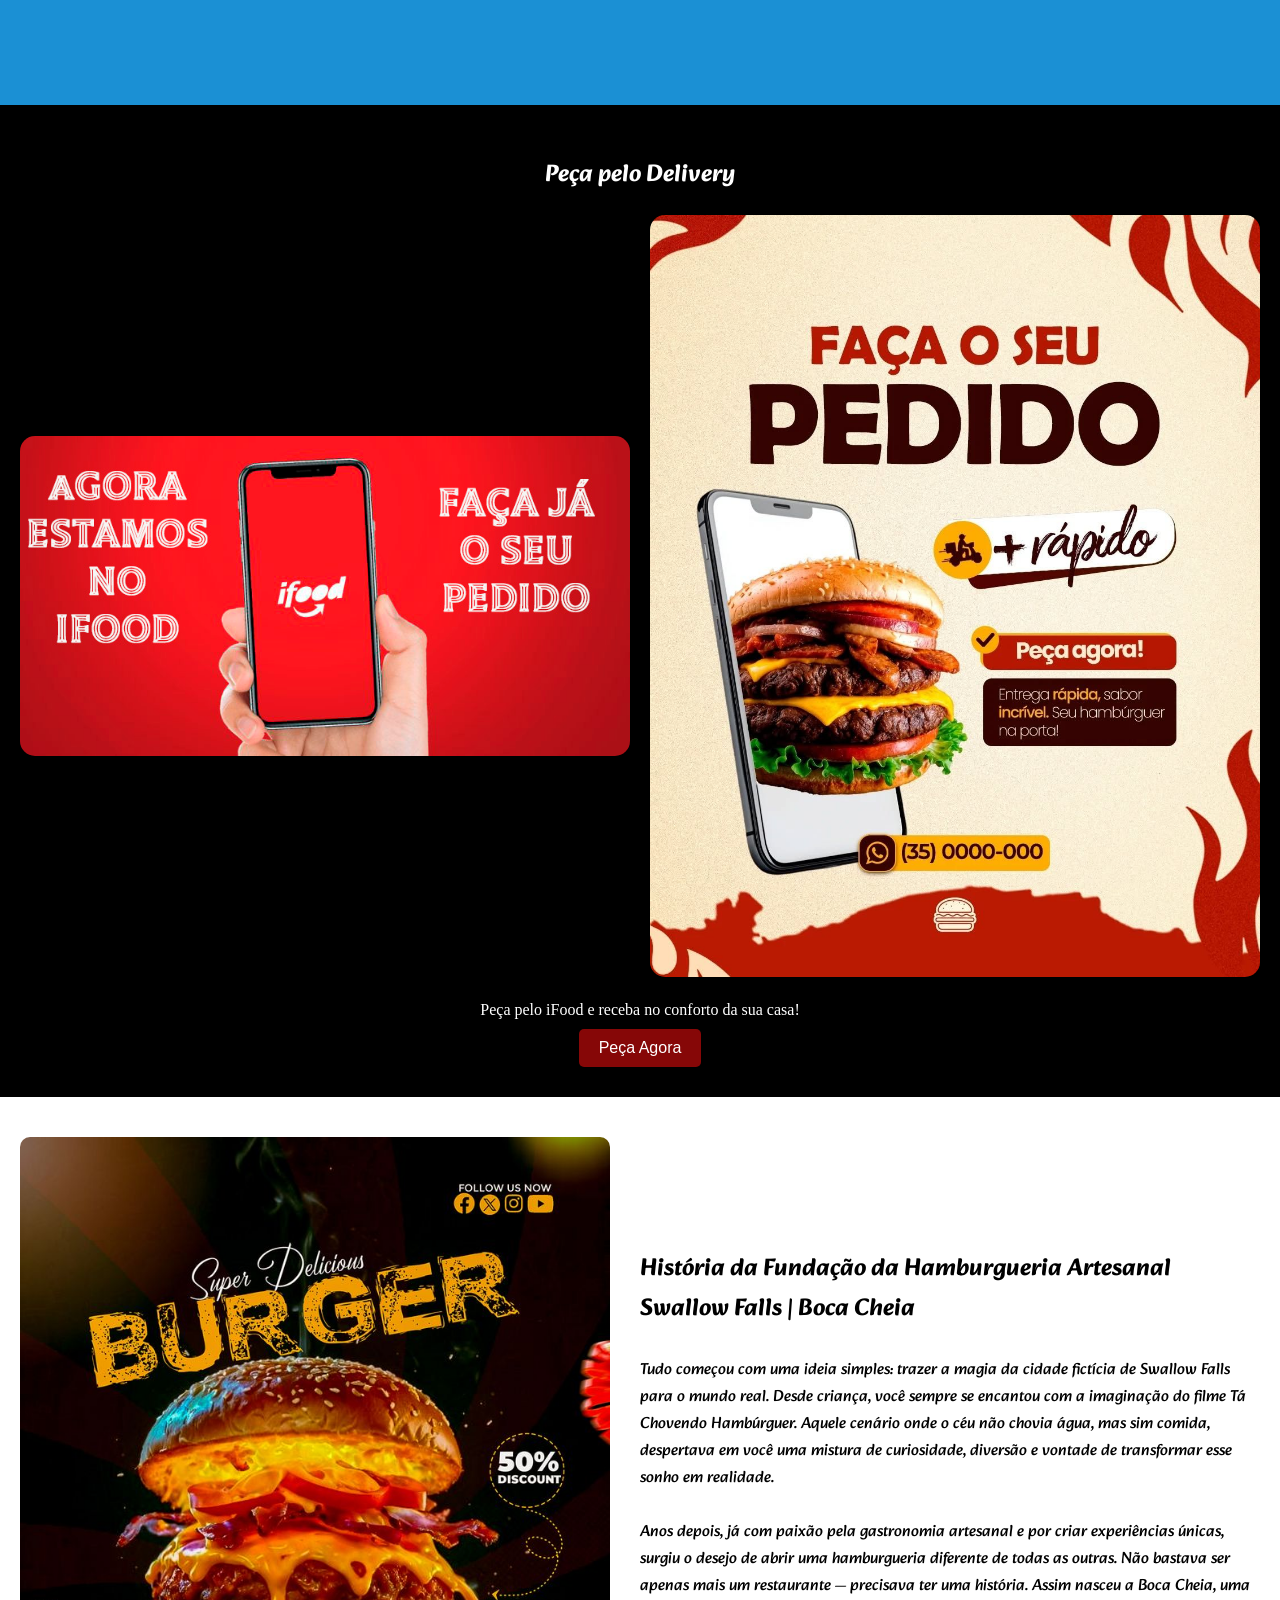
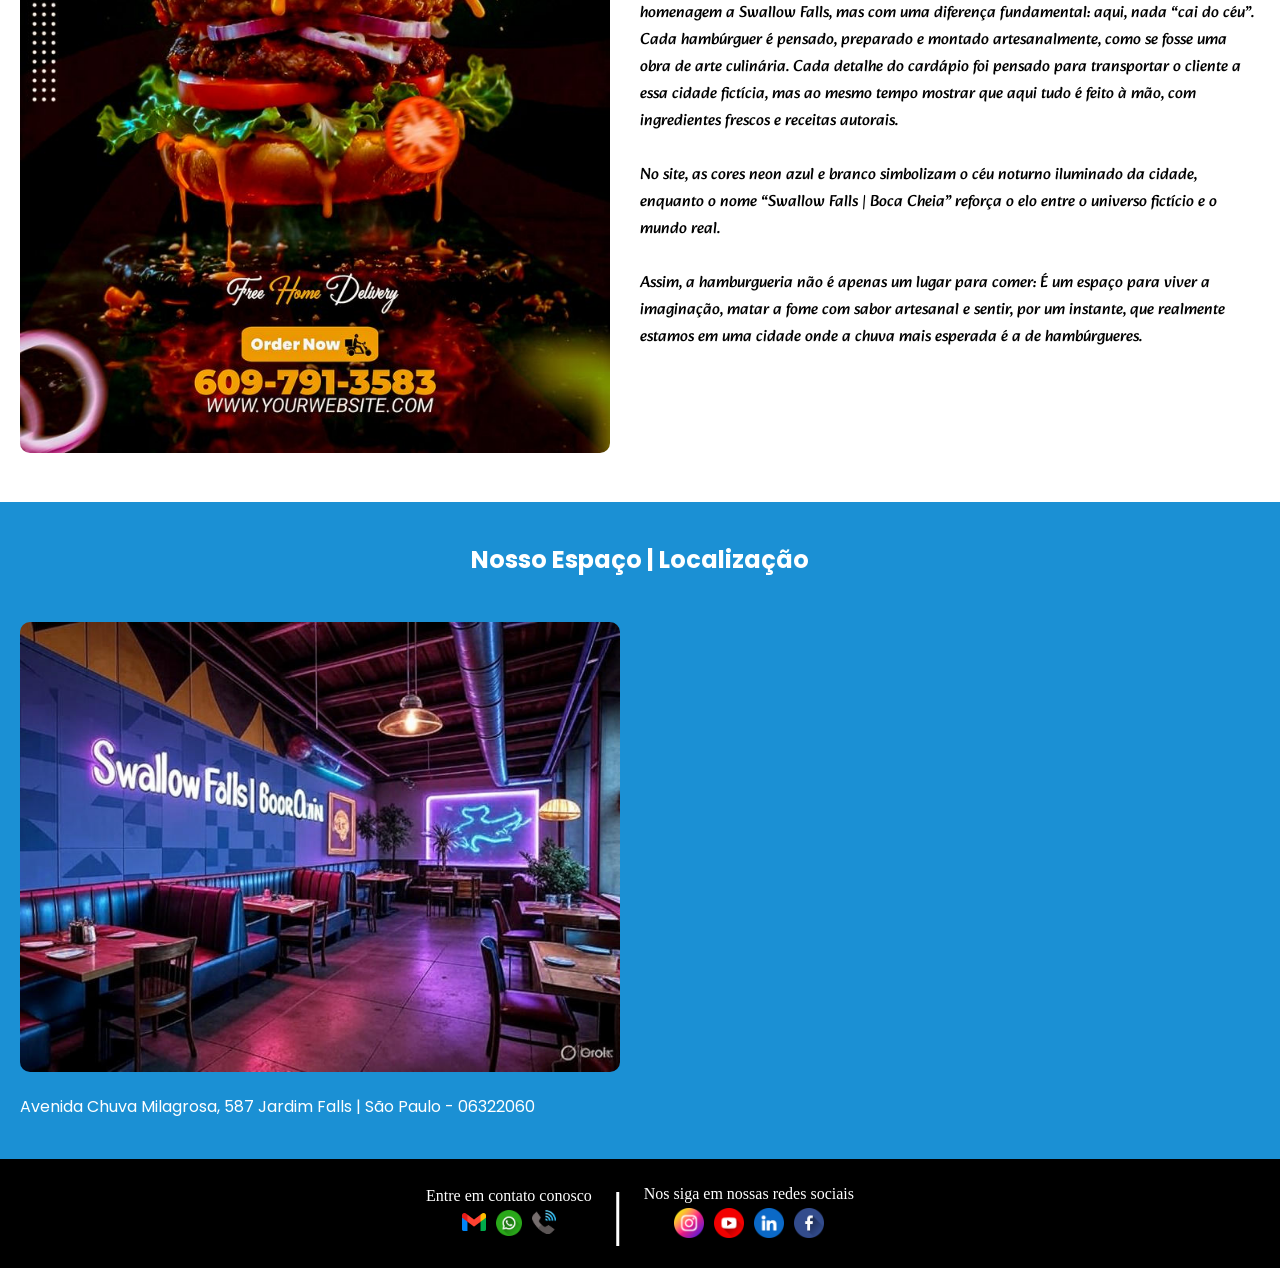
==== commit ccb7c25a: "ham-at" ====
--- a/index.html
+++ b/index.html
@@ -116,7 +116,7 @@
         <img src="/images/combo-apocalipse.png" alt="capitao" width="280" height="320 " class="combo-a">
       </div>
       <div class="combo-content">
-        <h1>Combo Apolipse</h1>
+        <h1>Combo Apocalipse</h1>
         <p>Dois Hamburgueres, queijo, tomate, alface, chedar, molho branco + batata com cheddar e bacon + Refrigerante</p>
         <p>R$ 26,99</p>
         <a href="" target="_blank">
--- a/style.css
+++ b/style.css
@@ -1,246 +1,140 @@
-@import url('https://fonts.googleapis.com/css2?family=Poppins:ital,wght@0,100;0,200;0,300;0,400;0,500;0,600;0,700;0,800;0,900;1,100;1,200;1,300;1,400;1,500;1,600;1,700;1,800;1,900&display=swap');
-@import url('https://fonts.googleapis.com/css2?family=Bungee+Spice&display=swap');
+@import url('https://fonts.googleapis.com/css2?family=Poppins:wght@100;200;300;400;500;600;700;800;900&display=swap');
 @import url('https://fonts.googleapis.com/css2?family=Spicy+Rice&display=swap');
 @import url('https://fonts.googleapis.com/css2?family=Fredoka:wght@300..700&display=swap');
 @import url('https://fonts.googleapis.com/css2?family=Alkatra:wght@400..700&display=swap');
 
-
-
 *{
     margin: 0;
     padding: 0;
-}
+    box-sizing: border-box;
+}
+
+/* ================================================== */
+/* HEADER */
+/* ================================================== */
 
 header{
     background-color: black;
-      font-family: "Poppins", sans-serif;
+    font-family: "Poppins", sans-serif;
 }
 
 nav{
-background-color: #000000;
-height: 80px;
-display: flex;
-justify-content: space-between;
-/* padding: 0 10px; */
- align-items: center;
+    background-color: #000000;
+    min-height: 80px;
+    display: flex;
+    justify-content: space-between;
+    align-items: center;
+    padding: 10px 30px;
 }
 
 nav a{
-color: white;
-font-size: 15px;
-text-decoration: none;
-margin-right: 40px;
+    color: white;
+    font-size: 15px;
+    text-decoration: none;
+    margin-right: 30px;
 }
 
 .logo{
-  display: flex;
-  align-items: center; /* centraliza a imagem verticalmente */
-  margin-top: 20px;
-  margin-left: 10px;
-    
-}
+    display: flex;
+    align-items: center;
+}
+
+.logo img{
+    max-width: 160px;
+    height: auto;
+}
+
+/* ================================================== */
+/* PRIMEIRA SESSÃO */
+/* ================================================== */
+
 .principal{
     display: flex;
-    height: 90vh;
+    justify-content: center;
+    align-items: center;
+    min-height: 90vh;
     background-color: rgb(20, 150, 211);
+    padding: 30px;
 }
 
 .imagem_principal{
-
-    justify-content: center;
-    align-items: center;
-    margin-left: 300px;
-    margin-top: 20px;
-    margin-bottom: 5px;
-   
-}
+    width: 100%;
+    display: flex;
+    justify-content: center;
+}
+
 .img_divisao{
-   height: 800px;
-   border-radius: 18px;
-   width: 1300px;
-}
-
-/* <!-- ========================================================================================================= Segunda sessao =============================================================================== --> */
+    width: 100%;
+    max-width: 1300px;
+    height: auto;
+    border-radius: 18px;
+    object-fit: cover;
+}
+
+/* ================================================== */
+/* COMBOS */
+/* ================================================== */
 
 .combos{
-    height: 100vh;
     background-color: white;
-}
-
-.pai_combo{
-    display: flex;
-    text-align: center;
-    justify-content: center;
-    height: 300px;
-      /* font-family: "Bungee Spice", sans-serif; */
-
-    color: rgb(0, 0, 0);
-}
-
-.combos h1{
-    font-family: "Spicy Rice", serif;
-}
-
-.combos p{
-  font-family: 'Poppins', sans-serif;
-  font-size: 10px;
-}
-.combo1{
-margin: 20px;
-}
-
-.combo1:hover {
-    transform: translateY(-10px);
-    transition: 0.8s;
-}
-.combo-a{
-  background-color: #000000;
-  width: 350px;
-}
-
-.bebidas{
-  background-color: rgb(35, 35, 187);
-  width: 350px;
-
+    padding-bottom: 50px;
 }
 
 .texto-combo{
     text-align: center;
     padding-top: 35px;
-}
-
-.conjunto-botao{
-    display: flex;
-    justify-content: center;
-    align-items: center;
-    gap: 20px;
-    margin-top: 18%;
-    padding-bottom: 20px;
-}
-
-.botao-comprar{
-background-color: rgb(21, 73, 5);
-margin-top: 10px;
-color: white;
-padding: 10px 20px;
-border: none;
-border-radius: 5px;
-cursor: pointer;
-font-size: 16px;
-text-decoration: none; 
-}
-
-.botao-cardapio{
-background-color: rgb(8, 16, 103);
-margin-top: 10px;
-color: white;
-padding: 10px 20px;
-border: none;
-border-radius: 5px;
-cursor: pointer;
-font-size: 16px;
-text-decoration: none;   
-}
-
-.botao-delivery-combo{
-background-color: rgb(120, 9, 9);
-margin-top: 10px;
-color: white;
-padding: 10px 20px;
-border: none;
-border-radius: 5px;
-cursor: pointer;
-font-size: 16px;
-text-decoration: none; 
-}
-
-.combos img{
+    font-family: "Spicy Rice", serif;
+}
+
+.pai_combo{
+    display: flex;
+    flex-wrap: wrap;
+    justify-content: center;
+    align-items: stretch;
+    gap: 25px;
+    padding: 40px 20px;
+}
+
+.combo1{
+    width: 280px;
+    display: flex;
+    flex-direction: column;
+    align-items: center;
+    text-align: center;
+}
+
+.combo1:hover{
+    transform: translateY(-10px);
+    transition: 0.5s;
+}
+
+.combo-img img{
+    width: 280px;
+    height: 320px;
+    object-fit: cover;
     border-radius: 15px;
 }
 
+.combo-content{
+    display: flex;
+    flex-direction: column;
+    gap: 10px;
+    padding-top: 10px;
+}
+
+.combo-content h1{
+    font-family: "Spicy Rice", serif;
+    font-size: 22px;
+}
+
+.combo-content p{
+    font-family: 'Poppins', sans-serif;
+    font-size: 13px;
+    min-height: 45px;
+}
+
 .saiba-combo{
-background-color: rgb(15, 14, 14);
-margin-top: 15px;
-color: white;
-padding: 10px 20px;
-border: none;
-border-radius: 5px;
-cursor: pointer;
-font-size: 16px;
-text-decoration: none; 
-}
-/* <!-- ========================================================================================================= Segunda sessao =============================================================================== --> */
-
-.promocao {
-  height: 90vh;
-  background-color: rgb(27, 144, 212);
-  display: flex;
-  justify-content: space-between; /* espaço entre texto e vídeo */
-  align-items: center;            /* centraliza verticalmente */
-  padding: 40px;                  /* espaço interno */
-  gap: 40px;   
-  font-family: "Fredoka", sans-serif;
-                  /* distância entre colunas */
-}
-
-.texto-video {
-  width: 50%; /* ocupa metade da tela */
-  color: white;
-}
-
-.promoVideo iframe {
-  max-width: 100%;   /* deixa o vídeo responsivo */
-
-  border-radius: 8px;
-}
-
-/* <!-- ========================================================================================================= Segunda sessao =============================================================================== --> */
-.delivery{
-    padding-top: 50px;
-    background-color: rgb(0, 0, 0);
-    height: 100%;
-    padding-bottom: 30px;
-    color: white;
-   }
-
-.deliveryh1{
-  text-align: center;
-  padding-bottom: 20px;
-      font-family: "Alkatra", system-ui;
-
-}
-.ifood-teste{
-    border-radius: 15px;
-    height: 500px;
-    width: 700px;
-}
-
-.ifood-teste1{
-    border-radius: 15px;
-    height: 500px;
-    width: 700px;
-}
-.ifood-tudo{
-    justify-content: center;
-    align-items: center;
-    display: flex;
-    gap: 20px;
-
-}
-
-.ifood2{
-  justify-content: end;
-}
-
-.texto-delivery{
-  text-align: center;
-  padding-top: 15px;
-  padding-bottom: 15px;
-  color: rgb(255, 255, 255);
-}
-
-.botao-delivery{
-    background-color: rgb(134, 7, 7);
+    background-color: rgb(15, 14, 14);
     margin-top: 10px;
     color: white;
     padding: 10px 20px;
@@ -248,126 +142,335 @@
     border-radius: 5px;
     cursor: pointer;
     font-size: 16px;
-    text-decoration: none; /* Remove o sublinhado do link */
-}
-
-.botao-delivery:hover {
-    background-color: rgb(187, 8, 8);
-    border: 2px solid black;
-    font-size: 20px;
-    transition: 0.8s;
-}
-/* <!-- ========================================================================================================= Segunda sessao =============================================================================== --> */
-
-.localizacao {
-  background-color: rgb(27, 144, 212);
-  padding: 40px;
-  color: white;
-  font-family: 'Poppins';
-}
-
-.localizacao h1 {
-  text-align: center;
-  margin-bottom: 30px;
-}
-
-.pai-local {
-  display: flex;
-  justify-content: space-between; /* espaço entre espaço e mapa */
-  align-items: center;            /* centraliza verticalmente */
-  gap: 40px;                      /* distância entre colunas */
-}
-
-.espaco {
-  flex: 1; /* ocupa metade do espaço */
-}
-
-.espaco img {
-  max-width: 100%;
-  border-radius: 10px;
-  margin: 15px 0;
-}
-
-.mapa {
-  flex: 1; /* ocupa metade do espaço */
-}
-
-.mapa iframe {
-  width: 100%;       /* deixa responsivo */
-  min-height: 350px; /* altura mínima */
-  border-radius: 8px;
-}
-
-/* <!-- ========================================================================================================= sobre nos sessao =========================================================================== --> */
+}
+
+/* ================================================== */
+/* BOTÕES COMBOS */
+/* ================================================== */
+
+.conjunto-botao{
+    display: flex;
+    justify-content: center;
+    align-items: center;
+    gap: 20px;
+    margin-top: 40px;
+    padding: 0 20px 30px;
+    flex-wrap: wrap;
+}
+
+.botao-comprar,
+.botao-cardapio,
+.botao-delivery-combo{
+    margin-top: 10px;
+    color: white;
+    padding: 12px 20px;
+    border: none;
+    border-radius: 5px;
+    cursor: pointer;
+    font-size: 16px;
+}
+
+.botao-comprar{
+    background-color: rgb(21, 73, 5);
+}
+
+.botao-cardapio{
+    background-color: rgb(8, 16, 103);
+}
+
+.botao-delivery-combo{
+    background-color: rgb(120, 9, 9);
+}
+
+/* ================================================== */
+/* PROMOÇÃO */
+/* ================================================== */
+
+.promocao{
+    min-height: 90vh;
+    background-color: rgb(27, 144, 212);
+    display: flex;
+    justify-content: space-between;
+    align-items: center;
+    padding: 40px;
+    gap: 40px;
+    font-family: "Fredoka", sans-serif;
+}
+
+.texto-video{
+    width: 50%;
+    color: white;
+}
+
+.promoVideo{
+    width: 50%;
+}
+
+.promoVideo video{
+    width: 100%;
+    border-radius: 10px;
+}
+
+/* ================================================== */
+/* DELIVERY */
+/* ================================================== */
+
+.delivery{
+    padding: 50px 20px 30px;
+    background-color: rgb(0, 0, 0);
+    color: white;
+}
+
+.deliveryh1{
+    text-align: center;
+    padding-bottom: 20px;
+    font-family: "Alkatra", system-ui;
+}
+
+.ifood-tudo{
+    display: flex;
+    justify-content: center;
+    align-items: center;
+    gap: 20px;
+}
+
+.ifood-teste,
+.ifood-teste1{
+    width: 700px;
+    max-width: 100%;
+    height: auto;
+    border-radius: 15px;
+}
+
+.texto-delivery{
+    text-align: center;
+    padding-top: 20px;
+}
+
+.botao-delivery{
+    background-color: rgb(134, 7, 7);
+    margin-top: 10px;
+    color: white;
+    padding: 10px 20px;
+    border: none;
+    border-radius: 5px;
+    cursor: pointer;
+    font-size: 16px;
+}
+
+/* ================================================== */
+/* SOBRE */
+/* ================================================== */
+
+.sobreNos{
+    background-color: #ffffff;
+    color: rgb(0, 0, 0);
+    padding: 40px 20px;
+    font-family: "Alkatra", system-ui;
+}
 
 .sobre{
-    background-color: #ffffff;
-    color: rgb(3, 3, 3);
-    display: flex;
-    align-items: center;
-    gap: 20px;
+    display: flex;
+    align-items: center;
+    gap: 30px;
     justify-content: space-between;
-
 }
 
 .sobre img{
     width: 590px;
-    height: 600px;
+    max-width: 100%;
+    height: auto;
     border-radius: 10px;
-    margin-left: 50px;
 }
 
 .texto-sobre{
-  justify-content: end;
     width: 50%;
-    margin-right: 50px;
-} 
-
-.sobreNos{
-    height: 100%;
-  background-color: #ffffff;
-  color: rgb(0, 0, 0);
-  padding-bottom: 50px;
-  font-family: "Alkatra", system-ui;
-  padding-top: 25px;
-
-}
-
-.sobreh1{
-  text-align: center;
-  padding-top: 20px;
-  padding-bottom: 20px;
-}
-
-/* ================================================== footer ============================================= */
-
-footer {
-  display: flex;
-  justify-content: center; /* centraliza os grupos */
-  align-items: center;
-  padding: 20px;
-  background-color: #000000;
-  color: white;
-  gap: 20px; /* espaçamento entre contatos | divisoria | redes */
-
-}
-
-.contatos, .redes {
-  display: flex;
-  flex-direction: column;
-  align-items: center;
-}
-
-.icones-contato, .icones-redes {
-  display: flex;
-  gap: 10px; /* espaço entre os ícones */
-  margin-top: 5px; 
-}
-
-.divisao {
-  font-size: 60px;
-  align-self: stretch; /* a barra ocupa altura do footer */
-  display: flex;
-  align-items: center;
-  color: white;
-}
+}
+
+/* ================================================== */
+/* LOCALIZAÇÃO */
+/* ================================================== */
+
+.localizacao{
+    background-color: rgb(27, 144, 212);
+    padding: 40px 20px;
+    color: white;
+    font-family: 'Poppins';
+}
+
+.localizacao h1{
+    text-align: center;
+    margin-bottom: 30px;
+}
+
+.pai-local{
+    display: flex;
+    justify-content: space-between;
+    align-items: center;
+    gap: 40px;
+}
+
+.espaco{
+    flex: 1;
+}
+
+.espaco img{
+    width: 100%;
+    border-radius: 10px;
+    margin: 15px 0;
+}
+
+.mapa{
+    flex: 1;
+}
+
+.mapa iframe{
+    width: 100%;
+    min-height: 350px;
+    border-radius: 8px;
+}
+
+/* ================================================== */
+/* FOOTER */
+/* ================================================== */
+
+footer{
+    display: flex;
+    justify-content: center;
+    align-items: center;
+    padding: 20px;
+    background-color: #000000;
+    color: white;
+    gap: 20px;
+}
+
+.contatos,
+.redes{
+    display: flex;
+    flex-direction: column;
+    align-items: center;
+}
+
+.icones-contato,
+.icones-redes{
+    display: flex;
+    gap: 10px;
+    margin-top: 5px;
+}
+
+.divisao{
+    font-size: 60px;
+    align-self: stretch;
+    display: flex;
+    align-items: center;
+    color: white;
+}
+
+/* ================================================== */
+/* TABLET */
+/* ================================================== */
+
+@media screen and (max-width: 992px){
+
+    nav{
+        flex-direction: column;
+        text-align: center;
+        gap: 15px;
+    }
+
+    .link{
+        display: flex;
+        flex-wrap: wrap;
+        justify-content: center;
+        gap: 15px;
+    }
+
+    nav a{
+        margin-right: 0;
+    }
+
+    .promocao{
+        flex-direction: column;
+        text-align: center;
+    }
+
+    .texto-video,
+    .promoVideo{
+        width: 100%;
+    }
+
+    .ifood-tudo{
+        flex-direction: column;
+    }
+
+    .sobre{
+        flex-direction: column;
+    }
+
+    .texto-sobre{
+        width: 100%;
+        text-align: center;
+    }
+
+    .pai-local{
+        flex-direction: column;
+    }
+
+    footer{
+        flex-direction: column;
+        text-align: center;
+    }
+
+    .divisao{
+        display: none;
+    }
+}
+
+/* ================================================== */
+/* CELULAR */
+/* ================================================== */
+
+@media screen and (max-width: 600px){
+
+    .principal{
+        padding: 15px;
+    }
+
+    .texto-combo{
+        font-size: 24px;
+        padding: 20px;
+    }
+
+    .combo1{
+        width: 95%;
+    }
+
+    .combo-img img{
+        width: 100%;
+        height: auto;
+    }
+
+    .conjunto-botao{
+        flex-direction: column;
+    }
+
+    .botao-cardapio,
+    .botao-comprar,
+    .botao-delivery-combo,
+    .botao-delivery,
+    .saiba-combo{
+        width: 100%;
+    }
+
+    .promocao{
+        padding: 20px;
+    }
+
+    .localizacao{
+        padding: 20px;
+    }
+
+    .mapa iframe{
+        min-height: 250px;
+    }
+}
